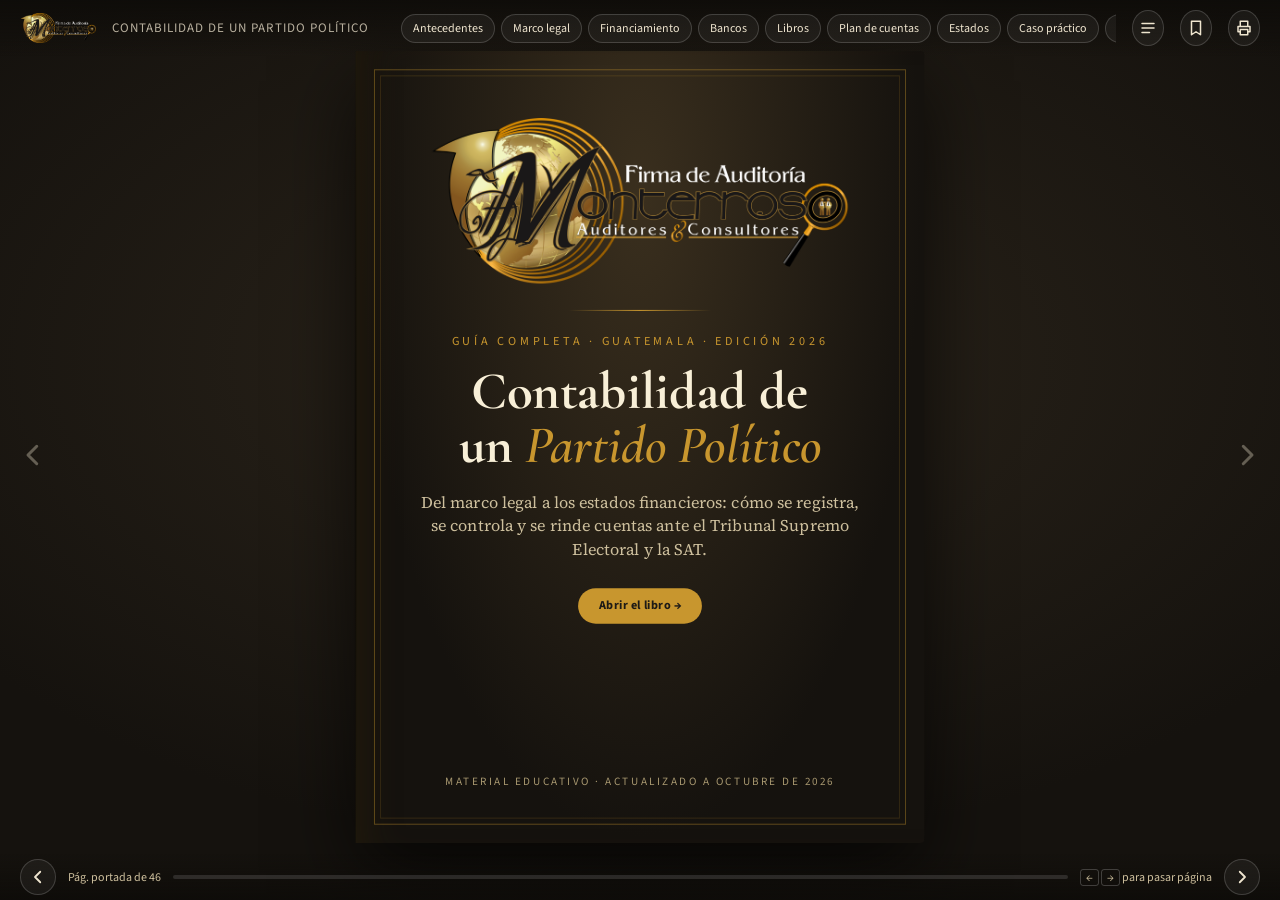
==== contabilidad-partido-politico/index.html @ 1d98baf4 "Agrega libro interactivo: Contabilidad de un Partido Político (Guatemala) Co-Authored-By: Claude Son" ====
<!doctype html>
<html lang="es">
<head>
<meta charset="utf-8">
<meta name="viewport" content="width=device-width, initial-scale=1">
<title>Contabilidad de un Partido Político</title>
<meta name="description" content="Guía interactiva de contabilidad de partidos políticos en Guatemala: marco legal, financiamiento, libros, plan de cuentas, estados financieros, caso práctico y obligaciones ante el TSE y la SAT. Firma de Auditoría Monterroso, Auditores & Consultores.">
<meta name="theme-color" content="#15120e">
<link rel="icon" href="assets/monograma-m.png">
<link rel="preconnect" href="https://fonts.googleapis.com">
<link rel="preconnect" href="https://fonts.gstatic.com" crossorigin>
<link href="https://fonts.googleapis.com/css2?family=Cormorant+Garamond:ital,wght@0,500;0,600;0,700;1,500;1,600&family=Source+Sans+3:wght@400;600;700&family=Source+Serif+4:ital,opsz,wght@0,8..60,400;0,8..60,600;0,8..60,700;1,8..60,400&display=swap" rel="stylesheet">
<link rel="stylesheet" href="styles.css">
</head>
<body>
<header class="topbar">
  <a class="brand" href="#p0" aria-label="Firma de Auditoría Monterroso"><img src="assets/logo-monterroso-blanco.png" alt="Firma de Auditoría Monterroso, Auditores &amp; Consultores"></a>
  <span class="title">Contabilidad de un Partido Político</span>
  <span class="spacer"></span>
  <nav class="chips" id="chips" aria-label="Secciones del libro"></nav>
  <button class="iconbtn" id="toc-btn" type="button" aria-label="Ir al índice" title="Índice"><svg viewBox="0 0 24 24" fill="none" stroke="currentColor" stroke-width="2" stroke-linecap="round"><path d="M4 6h16M4 12h16M4 18h10"/></svg></button>
  <button class="iconbtn" id="bm" type="button" aria-pressed="false" aria-label="Marcar esta página" title="Marcapáginas"><svg viewBox="0 0 24 24" fill="none" stroke="currentColor" stroke-width="2" stroke-linejoin="round"><path d="M6 3h12v18l-6-4-6 4z"/></svg></button>
  <button class="iconbtn" id="print-btn" type="button" aria-label="Imprimir o guardar en PDF" title="Imprimir / PDF"><svg viewBox="0 0 24 24" fill="none" stroke="currentColor" stroke-width="2" stroke-linejoin="round"><path d="M7 9V3h10v6M7 17H4v-7h16v7h-3M7 14h10v7H7z"/></svg></button>
</header>

<main class="stage" id="main">
  <div class="book" id="book" style="visibility:hidden">
    <div class="slot left" id="slotL"></div>
    <div class="slot right" id="slotR"></div>
    <div class="spine"></div>
    <div class="flipper" id="flipper"><div class="face fr"></div><div class="face bk"></div></div>
  </div>
</main>
<button class="edge l" type="button" aria-label="Página anterior"><svg viewBox="0 0 24 24" fill="none" stroke="currentColor" stroke-width="2.4" stroke-linecap="round" stroke-linejoin="round"><path d="M15 5l-7 7 7 7"/></svg></button>
<button class="edge r" type="button" aria-label="Página siguiente"><svg viewBox="0 0 24 24" fill="none" stroke="currentColor" stroke-width="2.4" stroke-linecap="round" stroke-linejoin="round"><path d="M9 5l7 7-7 7"/></svg></button>

<footer class="bottombar">
  <button class="iconbtn" id="prev" type="button" aria-label="Anterior"><svg viewBox="0 0 24 24" fill="none" stroke="currentColor" stroke-width="2.4" stroke-linecap="round" stroke-linejoin="round"><path d="M15 5l-7 7 7 7"/></svg></button>
  <span id="pglabel" aria-live="polite">Portada</span>
  <div class="progress" id="progress" role="presentation"><i></i></div>
  <span class="keys"><kbd>←</kbd> <kbd>→</kbd> para pasar página</span>
  <button class="iconbtn" id="next" type="button" aria-label="Siguiente"><svg viewBox="0 0 24 24" fill="none" stroke="currentColor" stroke-width="2.4" stroke-linecap="round" stroke-linejoin="round"><path d="M9 5l7 7-7 7"/></svg></button>
</footer>

<div id="print-root"></div>

<div id="pages" hidden-pages>
<!-- ===== PORTADA ===== -->
<article class="page cover" id="portada" data-sec="Portada">
  <img class="logo" src="assets/logo-monterroso-blanco.png" alt="Firma de Auditoría Monterroso, Auditores &amp; Consultores">
  <div class="ornament"></div>
  <div class="ct">Guía completa · Guatemala · Edición 2026</div>
  <h1>Contabilidad de un <em>Partido Político</em></h1>
  <p class="sub">Del marco legal a los estados financieros: cómo se registra, se controla y se rinde cuentas ante el Tribunal Supremo Electoral y la SAT.</p>
  <button class="hint" id="cover-open" type="button">Abrir el libro →</button>
  <div class="edition">Material educativo · Actualizado a octubre de 2026</div>
</article>
<!-- 1 -->
<article class="page" id="presentacion" data-sec="Presentación">
  <span class="kicker">Bienvenida</span>
  <h2>Qué encontrará en este libro</h2>
  <p class="lead dropcap">Un partido político en Guatemala es una institución de derecho público, pero maneja dinero público y privado. Por eso su contabilidad no es solo un asunto técnico: es la prueba de que cada quetzal tiene origen conocido, límite respetado y destino justificado.</p>
  <p>Esta guía recorre el tema completo, en orden: la historia de la regulación, las leyes aplicables, cómo se financia un partido, cuánto puede recibir y gastar, qué cuentas bancarias y libros debe llevar, qué plan de cuentas usar y qué estados financieros presentar al TSE. Cierra con un caso práctico completo y con lo que debe hacerse ante la SAT.</p>
  <div class="cols2">
    <div class="card"><h4>Cómo se usa</h4><p>Pase página con las flechas ← →, haciendo clic en los bordes o deslizando el dedo.</p></div>
    <div class="card"><h4>Interactivo</h4><p>Hay calculadoras, partidas desplegables y una lista de cumplimiento que guarda su avance.</p></div>
  </div>
  <div class="note warn"><b>Aviso importante</b>Material educativo, preparado con los textos oficiales vigentes a octubre de 2026. No sustituye asesoría legal ni contable. Las cifras del caso práctico son ficticias. Lo que no pudo confirmarse en texto oficial está marcado <span class="verify">verificar</span>.</div>
  <p class="small">Fuentes principales: Ley Electoral y de Partidos Políticos (LEPP) y sus reglamentos, edición TSE 2026; Instructivo para la Rendición de Cuentas de las Organizaciones Políticas; Ley de Actualización Tributaria; Ley del IVA.</p>
</article>

<!-- 2 -->
<article class="page" id="indice" data-sec="Índice">
  <span class="kicker">Tabla de contenido</span>
  <h2>Índice</h2>
  <ol class="toc">
    <li><a href="#" data-goto="antecedentes"><span><span class="tt">Antecedentes históricos</span><span class="ds">De 1985 a las reformas de 2026</span></span><span class="pg"></span></a></li>
    <li><a href="#" data-goto="piramide"><span><span class="tt">Marco legal y entidad rectora</span><span class="ds">Leyes, reglamentos y la UECFFPP</span></span><span class="pg"></span></a></li>
    <li><a href="#" data-goto="naturaleza"><span><span class="tt">Naturaleza y financiamiento</span><span class="ds">Fuentes, prohibiciones, techos y distribución</span></span><span class="pg"></span></a></li>
    <li><a href="#" data-goto="cuentas-bancarias"><span><span class="tt">Sistema de cuentas bancarias</span><span class="ds">Qué cuentas, para qué y con qué firmas</span></span><span class="pg"></span></a></li>
    <li><a href="#" data-goto="libros-sat"><span><span class="tt">Libros obligatorios</span><span class="ds">Contables y de contribuciones</span></span><span class="pg"></span></a></li>
    <li><a href="#" data-goto="nomenclatura"><span><span class="tt">Plan de cuentas</span><span class="ds">Nomenclatura según el Instructivo del TSE</span></span><span class="pg"></span></a></li>
    <li><a href="#" data-goto="estados"><span><span class="tt">Estados financieros al TSE</span><span class="ds">Contenido, plazos y calendario</span></span><span class="pg"></span></a></li>
    <li><a href="#" data-goto="caso-datos"><span><span class="tt">Caso práctico: Futuro Retalteco</span><span class="ds">Diario, mayor, balance y estados</span></span><span class="pg"></span></a></li>
    <li><a href="#" data-goto="obligaciones"><span><span class="tt">Obligaciones, SAT y cumplimiento</span><span class="ds">Responsables, sanciones, impuestos y lista final</span></span><span class="pg"></span></a></li>
    <li><a href="#" data-goto="glosario"><span><span class="tt">Glosario y fuentes</span><span class="ds">Términos clave y referencias</span></span><span class="pg"></span></a></li>
  </ol>
</article>

<!-- 3 -->
<article class="page" id="antecedentes" data-sec="I · Antecedentes" data-sec-start="Antecedentes">
  <span class="kicker">Sección I · Antecedentes</span>
  <h2>Cómo llegamos hasta aquí (1)</h2>
  <p>La regulación del dinero de los partidos no nació de golpe. Se construyó por capas, casi siempre después de una crisis de confianza.</p>
  <div class="tl">
    <div class="ev key"><div class="yr">1985</div><p><b>Ley Electoral y de Partidos Políticos, Decreto 1-85</b>, de la Asamblea Nacional Constituyente (aprobada el 3 de diciembre). Es la base legal que sigue vigente, con muchas reformas.</p></div>
    <div class="ev"><div class="yr">1987 y 1989</div><p>Reformas (Decretos 74-87 y 10-89) que ajustan los derechos de los partidos políticos en el artículo 20.</p></div>
    <div class="ev key"><div class="yr">2004</div><p><b>Decreto 10-04.</b> Reforma varios artículos de la ley, entre ellos el 21, que trata el control y la fiscalización del financiamiento.</p></div>
    <div class="ev"><div class="yr">2006</div><p><b>Decreto 35-2006.</b> Vuelve a reformar el artículo 21 y otros relacionados con el financiamiento.</p></div>
    <div class="ev"><div class="yr">2015</div><p>La CICIG publica el informe <i>El financiamiento de la política en Guatemala</i>, que documenta riesgos de dinero opaco e ilícito en las campañas.</p></div>
  </div>
</article>

<!-- 4 -->
<article class="page" id="antecedentes2" data-sec="I · Antecedentes">
  <span class="kicker">Sección I · Antecedentes</span>
  <h2>Cómo llegamos hasta aquí (2)</h2>
  <div class="tl">
    <div class="ev key"><div class="yr">2016</div><p><b>Decreto 26-2016</b> (25 de mayo). La reforma más profunda al financiamiento: crea el financiamiento público ordinario (art. 21 Bis), el techo de campaña, el límite del 10 % por aportante, las listas de prohibiciones, los libros de contribuciones y la <b>Unidad Especializada de Control y Fiscalización</b>.</p></div>
    <div class="ev"><div class="yr">2016</div><p>El TSE emite el Acuerdo 306-2016, Reglamento de Control y Fiscalización de las Finanzas. El Instructivo para la Rendición de Cuentas se elabora con base en él.</p></div>
    <div class="ev key"><div class="yr">2023</div><p><b>Acuerdo 602-2022</b> (emitido el 5 de enero de 2023) deroga el 306-2016 y moderniza el reglamento. El Acuerdo 22-2023 lo reforma el mismo día. El módulo INFOCAM del sistema Cuentas Claras se vuelve obligatorio para el informe de campaña.</p></div>
    <div class="ev key"><div class="yr">2026</div><p><b>26 de febrero.</b> El TSE (Octava Magistratura, 2026-2032) aprueba los Acuerdos 58, 59, 60 y 61-2026. El <b>Acuerdo 60-2026</b> reforma el Reglamento de Control y Fiscalización. Después se coordina el intercambio de información con la Contraloría, la SAT y las Superintendencias.</p></div>
    <div class="ev"><div class="yr">2027</div><p>Elecciones generales. Primer ciclo completo con el reglamento reformado en 2026.</p></div>
  </div>
  <div class="note"><b>La lección</b>Cada reforma agregó una pieza: primero el control, luego los límites, después la tecnología. Hoy la contabilidad del partido es el centro de todo el sistema.</div>
</article>

<!-- 5 -->
<article class="page" id="piramide" data-sec="II · Marco legal" data-sec-start="Marco legal">
  <span class="kicker">Sección II · Marco legal</span>
  <h2>Las normas, de mayor a menor</h2>
  <p>Cuando dos normas parecen chocar, manda la de mayor jerarquía. Así se ordenan las que rigen la contabilidad de un partido:</p>
  <div class="pyr">
    <div class="lv" style="width:46%;background:#e9d08a"><b>Constitución Política</b>Libertad de organización política</div>
    <div class="lv" style="width:62%;background:#efdca3"><b>LEPP, Decreto 1-85</b>arts. 18, 19 Bis, 21 a 21 Quinquies, 22, 88</div>
    <div class="lv" style="width:78%;background:#f3e6bd"><b>Decreto 26-2016</b>La reforma que creó el sistema de financiamiento</div>
    <div class="lv" style="width:92%;background:#f6edd0"><b>Reglamento de Control y Fiscalización</b>Acuerdo 602-2022, reformado por 22-2023 y 60-2026</div>
    <div class="lv" style="width:100%;background:#faf4e2;border:1px solid var(--rule)"><b>Instructivo de Rendición de Cuentas · formatos GR-PRI, INF-FINPU, INFOCAM</b>Nomenclatura, estados y plazos operativos</div>
  </div>
  <div class="note"><b>Y siempre, en paralelo</b>Las leyes fiscales (Código de Comercio, Ley de Actualización Tributaria, Ley del IVA). El Reglamento lo dice expresamente: cumplirlo no releva al partido de sus obligaciones tributarias (art. 29).</div>
  <p class="small">Contabilidad base: Normas Internacionales de Contabilidad y de Información Financiera adoptadas en Guatemala, según el Instructivo.</p>
</article>

<!-- 6 -->
<article class="page" id="normas-tabla" data-sec="II · Marco legal">
  <span class="kicker">Sección II · Marco legal</span>
  <h2>Qué regula cada norma</h2>
  <table class="t">
    <thead><tr><th>Norma</th><th>Qué aporta a la contabilidad</th></tr></thead>
    <tbody>
      <tr><td><b>LEPP</b> art. 21</td><td>El TSE controla y fiscaliza fondos públicos y privados. Cuenta bancaria separada por origen. Acceso permanente del TSE a los libros.</td></tr>
      <tr><td><b>LEPP</b> art. 21 Bis</td><td>Financiamiento público: US$2 por voto. Distribución 30 / 20 / 50.</td></tr>
      <tr><td><b>LEPP</b> art. 21 Ter</td><td>Prohibiciones, recibos SAT, libros de contribuciones, techo de campaña, límite del 10 %, sanciones.</td></tr>
      <tr><td><b>LEPP</b> art. 21 Quáter y Quinquies</td><td>Definiciones (financista, unidad de vinculación) y publicidad 30 días antes de la elección.</td></tr>
      <tr><td><b>LEPP</b> art. 88</td><td>Sanciones: de amonestación a cancelación del partido.</td></tr>
      <tr><td><b>Reglamento</b> Ac. 602-2022</td><td>Contador, informes, cuentas bancarias, recibos, declaración jurada, comprobación de egresos.</td></tr>
      <tr><td><b>Ac. 60-2026</b></td><td>Reforma a los arts. 11, 13, 15, 16, 18, 19 y 20 del Reglamento.</td></tr>
      <tr><td><b>Instructivo</b></td><td>Estados financieros, nomenclatura contable, formatos e informes.</td></tr>
    </tbody>
  </table>
  <div class="note warn"><b>Una corrección que conviene hacer</b>El Acuerdo 306-2016 <b>ya no está vigente</b>: el artículo 33 del Acuerdo 602-2022 lo derogó. El reglamento aplicable hoy es el 602-2022 con sus reformas. El Instructivo publicado todavía cita el 306-2016; úselo para formatos y nomenclatura, pero aplique los artículos y plazos del reglamento vigente.</div>
  <p class="small">En el reglamento vigente, la conservación de registros contables es de cinco años (art. 11); el Instructivo, redactado antes, menciona quince.</p>
</article>

<!-- 7 -->
<article class="page" id="uecffpp" data-sec="II · Marco legal">
  <span class="kicker">Sección II · Entidad rectora</span>
  <h2>La Unidad Especializada de Control y Fiscalización</h2>
  <p>La <b>UECFFPP</b> es la dependencia del TSE responsable de controlar y fiscalizar las finanzas de las organizaciones políticas. La ley transitoria del Decreto 26-2016 (art. 66) ordenó crearla en un plazo de seis meses.</p>
  <h3>Qué puede hacer <span class="law">Reglamento art. 2</span></h3>
  <ul>
    <li>Fiscalizar en cualquier momento los recursos públicos y privados.</li>
    <li>Practicar auditorías ordinarias y extraordinarias.</li>
    <li>Revisar sedes departamentales y municipales.</li>
    <li>Pedir información a los financistas que figuren en los registros.</li>
  </ul>
  <p class="small">Puede requerir información, bajo reserva de confidencialidad, a la Contraloría General de Cuentas, la SAT y las Superintendencias de Bancos y de Telecomunicaciones (LEPP art. 21).</p>
  <h3>Cómo se desarrolla una fiscalización</h3>
  <div class="flow">
    <div class="st"><b>1</b>Informe preliminar</div>
    <div class="st"><b>2</b>20 días para aclarar (+10)</div>
    <div class="st"><b>3</b>Informe final al Pleno</div>
    <div class="st"><b>4</b>Audiencia de 15 días</div>
    <div class="st"><b>5</b>Resolución</div>
  </div>
  <div class="note"><b>Lo que debe saber el contador</b>Antes de recibir una sanción hay oportunidad de aclarar y de defenderse. Pero los plazos corren: guardar respaldos ordenados es la mejor defensa.</div>
  <p class="small">Plazos según Reglamento arts. 15 y 16. Las sanciones se gradúan por proporcionalidad y razonabilidad.</p>
</article>

<!-- 8 -->
<article class="page" id="naturaleza" data-sec="III · Financiamiento" data-sec-start="Financiamiento">
  <span class="kicker">Sección III · Naturaleza y financiamiento</span>
  <h2>Naturaleza jurídica del partido</h2>
  <p class="lead">Los partidos políticos son <b>instituciones de derecho público, con personalidad jurídica y duración indefinida</b>, y configuran el carácter democrático del régimen político <span class="law">LEPP art. 18</span>.</p>
  <h3>Cuatro tipos de organización política <span class="law">LEPP art. 16</span></h3>
  <div class="cols2">
    <div class="card"><h4>Partidos políticos</h4><p>Permanentes. Reciben financiamiento público si cumplen el requisito de votos o diputaciones.</p></div>
    <div class="card"><h4>Comités para constituir un partido</h4><p>Informe semestral de ingresos y egresos (INF-COMITÉ).</p></div>
    <div class="card"><h4>Comités cívicos electorales</h4><p>Temporales. Solo financiamiento privado. Informe mensual (INF-COMIT).</p></div>
    <div class="card"><h4>Asociaciones con fines políticos</h4><p>Formación política. No postulan candidatos. Informe semestral.</p></div>
  </div>
  <h3>Qué implica para la contabilidad</h3>
  <ul>
    <li>Su patrimonio se registra <b>íntegramente</b> en la contabilidad: sin títulos al portador ni cuentas anónimas <span class="law">art. 21 Ter d</span>.</li>
    <li>Sus registros contables son <b>públicos</b> <span class="law">art. 21 Ter c</span>.</li>
    <li>Sus dirigentes responden personalmente por el manejo de los fondos <span class="law">art. 19 Bis</span>.</li>
  </ul>
</article>

<!-- 9 -->
<article class="page" id="mapa-fuentes" data-sec="III · Financiamiento">
  <span class="kicker">Sección III · Fuentes de financiamiento</span>
  <h2>Mapa de las fuentes</h2>
  <p>Todo ingreso de un partido cae en una de tres categorías. Saber en cuál está decide cómo se registra, dónde se deposita y cuánto se admite.</p>
  <div class="cols2" style="grid-template-columns:1fr">
    <div class="card dark"><h4>Públicas · el Estado</h4><p>Aporte de US$2 por voto legalmente emitido, a partidos con al menos 5 % de votos válidos o una diputación. Se destina por mandato legal (30 / 20 / 50).</p></div>
    <div class="card"><h4>Privadas · personas, afiliados y actividades</h4><p>Cuotas de afiliados, aportes de simpatizantes, autofinanciamiento, productos financieros y aportes en especie. Con recibo SAT, sin anonimato y con límite del 10 % del techo de campaña por aportante.</p></div>
    <div class="card red"><h4>Prohibidas · nunca se aceptan</h4><p>Estados y personas extranjeras; condenados por delitos contra la administración pública o lavado; personas con extinción de dominio; fundaciones apolíticas; aportes anónimos.</p></div>
  </div>
  <div class="note"><b>Regla de oro</b>Cada ingreso se identifica: quién, cuánto, cuándo, en qué forma y de dónde viene. Si no consta en los libros del financista seis meses antes, no se considera procedente <span class="law">art. 21 Ter b</span>.</div>
</article>
<!-- 10 -->
<article class="page" id="fin-publico" data-sec="III · Financiamiento">
  <span class="kicker">Financiamiento público</span>
  <h2>El aporte del Estado</h2>
  <p class="lead">El Estado contribuye con el equivalente en quetzales de <b>US$2.00 por voto legalmente emitido</b> a favor del partido <span class="law">art. 21 Bis</span>.</p>
  <h3>Quién tiene derecho</h3>
  <ul>
    <li>Partidos con al menos el <b>5 %</b> de los votos válidos en elecciones generales.</li>
    <li>También los que obtengan <b>al menos una diputación</b> al Congreso, aunque no lleguen al 5 %.</li>
  </ul>
  <p class="small">El cálculo toma la mayor cantidad de votos válidos recibidos: la de presidente y vicepresidente o la del Listado Nacional.</p>
  <h3>Cómo se paga</h3>
  <table class="t">
    <tbody>
      <tr><td>Período</td><td>El período presidencial correspondiente</td></tr>
      <tr><td>Cuotas</td><td>Cuatro cuotas anuales e iguales</td></tr>
      <tr><td>Cuándo</td><td>En julio de cada año</td></tr>
      <tr><td>Año electoral</td><td>Si el partido destina la cuota a campaña, se entrega en <b>enero</b></td></tr>
      <tr><td>Requisito previo</td><td>Certificación del acta del CEN que acredite cómo se distribuyó</td></tr>
      <tr><td>Coalición</td><td>Se reparte según el convenio de coalición</td></tr>
    </tbody>
  </table>
  <div class="note"><b>Ejemplo rápido</b>150,000 votos × US$2 = US$300,000 en cuatro años. Cada año: US$75,000. A Q7.62 por dólar (supuesto): Q571,500 anuales. La calculadora de la página 15 lo hace por usted.</div>
</article>

<!-- 11 -->
<article class="page" id="fin-privado" data-sec="III · Financiamiento">
  <span class="kicker">Financiamiento privado</span>
  <h2>Tipos de aporte y qué significa cada uno</h2>
  <table class="t">
    <tbody>
      <tr><td><b>Aportes de afiliados</b></td><td>Cuotas ordinarias o extraordinarias, en dinero o en especie.</td></tr>
      <tr><td><b>Aportes de simpatizantes</b></td><td>De personas no afiliadas, a título propio.</td></tr>
      <tr><td><b>Autofinanciamiento</b></td><td>Cenas, conferencias, espectáculos, sorteos, juegos y otros eventos de recaudación. Debe existir antes un egreso con recursos propios o un aporte en especie.</td></tr>
      <tr><td><b>Productos financieros</b></td><td>Intereses de inversiones hechas con financiamiento privado.</td></tr>
      <tr><td><b>Aporte en dinero</b></td><td>Se canaliza por la organización y se deposita en la cuenta correspondiente.</td></tr>
      <tr><td><b>Aporte en especie</b></td><td>Bien o servicio sin transferencia de dinero. Se acepta por recibo y se <b>justiprecia</b> a valor de mercado.</td></tr>
    </tbody>
  </table>
  <h3>Formas del aporte en especie</h3>
  <div class="cols2">
    <div class="card"><h4>Donación</h4><p>La persona transfiere gratuitamente bienes o derechos.</p></div>
    <div class="card"><h4>Cesión de derechos</h4><p>Se cede la titularidad jurídica de una cosa.</p></div>
  </div>
  <div class="card" style="margin-top:8px"><h4>Comodato o préstamo</h4><p>Uso temporal de un bien, con derecho del dueño a pedirlo de vuelta. Se registra como ingreso y gasto por el valor de alquiler de mercado.</p></div>
  <p class="small" style="margin-top:8px">Los préstamos bancarios o de terceros no son ingreso: son <b>pasivo</b> (Instructivo TSE). Si un acreedor perdona la deuda, se trata como donación y cuenta para el techo.</p>
</article>

<!-- 12 -->
<article class="page" id="prohibidas" data-sec="III · Financiamiento">
  <span class="kicker">Financiamiento prohibido</span>
  <h2>Lo que un partido nunca debe recibir</h2>
  <p>El artículo 21 Ter, literal a, prohíbe recibir contribuciones <b>de cualquier índole</b> provenientes de:</p>
  <ol>
    <li><b>Estados y personas individuales o jurídicas extranjeras.</b> Cierra la puerta a injerencia de otros países.</li>
    <li><b>Condenados por delitos contra la administración pública, lavado de dinero u otros activos</b> y delitos relacionados. Frena la corrupción y el lavado.</li>
    <li><b>Personas con procesos de extinción de dominio</b>, o vinculadas a ellas.</li>
    <li><b>Fundaciones o asociaciones civiles apolíticas y no partidarias.</b> Excepción: aportes de entidades académicas o fundaciones para formación, reportados al TSE dentro de 30 días.</li>
  </ol>
  <h3>Otras prohibiciones</h3>
  <table class="t">
    <tbody>
      <tr><td>Aportes anónimos</td><td>Terminantemente prohibidos <span class="law">Reglamento art. 23</span></td></tr>
      <tr><td>Estado y municipalidades</td><td>Ningún aporte fuera de lo que la ley establece <span class="law">art. 21</span></td></tr>
      <tr><td>Donar al candidato</td><td>Todo se canaliza por la organización política</td></tr>
      <tr><td>Propaganda de una empresa</td><td>Puede costar la cancelación de su personalidad jurídica <span class="law">art. 21 Ter i</span></td></tr>
      <tr><td>Más del 10 %</td><td>Ningún aportante o unidad de vinculación sobre el límite</td></tr>
    </tbody>
  </table>
  <div class="note warn"><b>Consecuencia</b>Quien aporta contraviniendo la ley también queda sujeto al Código Penal <span class="law">art. 88</span>. El contador debe consultar el listado de exclusión de financistas antes de aceptar aportes grandes <span class="law">Reglamento art. 10</span>.</div>
</article>

<!-- 13 -->
<article class="page" id="techo" data-sec="III · Financiamiento">
  <span class="kicker">Techos y límites · 1</span>
  <h2>Techo de gastos de campaña</h2>
  <p>Cada organización política puede gastar en campaña, como máximo, el equivalente en quetzales a <b>US$0.50 por ciudadano empadronado</b> al 31 de diciembre del año anterior a las elecciones <span class="law">art. 21 Ter e</span>. En coalición, el límite total no puede superar el monto individual. El TSE puede fijarlo más bajo.</p>
  <div class="calc" data-calc="techo">
    <div class="ct">Calculadora del techo</div>
    <div class="row2">
      <div><label for="te">Ciudadanos empadronados</label><input id="te" class="in-elec" type="number" value="10200000" min="0"></div>
      <div><label for="tt">Quetzales por dólar</label><input id="tt" class="in-tc" type="number" step="0.01" value="7.62" min="0"></div>
    </div>
    <div class="out">
      <div class="lbl">Techo de campaña por organización</div>
      <div class="big o-q">—</div>
      <div class="ln"><span>En dólares</span><span class="o-usd"></span></div>
      <div class="ln"><span>Por ciudadano empadronado</span><span class="o-pc"></span></div>
      <div class="ln"><span>Máximo por aportante (10 %)</span><span class="o-10"></span></div>
    </div>
    <label for="tm">Comité cívico: empadronados del municipio (US$0.10 por ciudadano)</label>
    <input id="tm" class="in-mun" type="number" value="25000" min="0">
    <div class="out" style="margin-top:6px"><div class="ln"><span>Límite del comité cívico</span><span class="o-com"></span></div></div>
  </div>
  <p class="small">Los datos son supuestos. El TSE publica el padrón y fija el techo oficial. La prensa estimó unos Q38.9 millones para 2027 (Q34.9 millones en 2023).</p>
  <p class="small">Lo que cuenta como gasto: propaganda, impresos, encuestas, alquileres temporales, viajes y caravanas, y también los aportes en especie justipreciados <span class="law">Reglamento art. 3 i</span>.</p>
</article>

<!-- 14 -->
<article class="page" id="limite-aportante" data-sec="III · Financiamiento">
  <span class="kicker">Techos y límites · 2</span>
  <h2>Límite por aportante y umbrales</h2>
  <p>Las personas relacionadas o vinculadas, o una sola <b>unidad de vinculación</b>, no pueden aportar en conjunto más del <b>10 %</b> del techo de campaña <span class="law">art. 21 Ter g</span>. Se suman los aportes de empresas del mismo grupo o familia de control.</p>
  <div class="calc" data-calc="aportante">
    <div class="ct">¿Puedo aceptar este aporte?</div>
    <div class="row2">
      <div><label for="at">Techo de campaña (Q)</label><input id="at" class="in-techo" type="number" value="38862000"></div>
      <div><label for="aa">Aporte de esta persona (Q)</label><input id="aa" class="in-aporte" type="number" value="400000"></div>
    </div>
    <label for="av">Aportes de personas vinculadas a ella (Q)</label>
    <input id="av" class="in-vinc" type="number" value="3600000">
    <div class="out">
      <div class="ln"><span>Límite del 10 %</span><span class="o-lim"></span></div>
      <div class="ln"><span>Total de la unidad de vinculación</span><span class="o-tot"></span></div>
      <div class="ln"><span>Uso del límite</span><span class="o-pct"></span></div>
      <div class="o-flags"></div>
    </div>
    <div class="verdict"></div>
  </div>
  <table class="t">
    <thead><tr><th>Umbral</th><th>Qué activa</th></tr></thead>
    <tbody>
      <tr><td>≥ Q30,000 por período fiscal</td><td>El financista debe habilitar sus libros de contribuciones <span class="law">Reglamento art. 20</span></td></tr>
      <tr><td>&gt; Q50,000</td><td>Declaración jurada en acta notarial y pago por banco <span class="law">art. 22</span></td></tr>
      <tr><td>10 % del techo</td><td>Tope por unidad de vinculación <span class="law">art. 21</span></td></tr>
    </tbody>
  </table>
  <p class="small">Los aportes múltiples de una misma persona en el período se consideran una sola transacción.</p>
</article>

<!-- 15 -->
<article class="page" id="distribucion" data-sec="III · Financiamiento">
  <span class="kicker">Distribución obligatoria</span>
  <h2>Cómo debe repartirse el aporte público</h2>
  <div class="calc" data-calc="publico">
    <div class="ct">Calculadora del financiamiento público</div>
    <div class="row2">
      <div><label for="pv">Votos válidos del partido (el mayor)</label><input id="pv" class="in-votos" type="number" value="150000"></div>
      <div><label for="pt">Total de votos válidos</label><input id="pt" class="in-valid" type="number" value="5000000"></div>
    </div>
    <div class="row2">
      <div><label for="pd">Diputaciones obtenidas</label><input id="pd" class="in-dip" type="number" value="1"></div>
      <div><label for="pc">Quetzales por dólar</label><input id="pc" class="in-tc" type="number" step="0.01" value="7.62"></div>
    </div>
    <label class="small" style="display:flex;gap:6px;align-items:center;margin-top:6px"><input class="in-electoral" type="checkbox"> Año electoral: destinar toda la cuota a campaña</label>
    <div class="verdict o-derecho"></div>
    <div class="out">
      <div class="ln"><span>Total en el período (4 años)</span><span class="o-usd4"></span></div>
      <div class="ln"><span>Cuota anual en dólares</span><span class="o-usd1"></span></div>
      <div class="lbl" style="margin-top:4px">Cuota anual en quetzales</div>
      <div class="big o-q1">—</div>
      <div class="o-dist"></div>
    </div>
    <div class="bar"><span style="flex:30;background:#e9d08a">30 %</span><span style="flex:20;background:#b9cde0">20 %</span><span style="flex:50;background:#c9dcb5">50 %</span></div>
  </div>
  <p class="small"><b>30 %</b> formación y capacitación de afiliados · <b>20 %</b> actividades nacionales y sede nacional · <b>50 %</b> funcionamiento en departamentos y municipios, un tercio a los departamentales y dos tercios a los municipales, según el número de empadronados de cada circunscripción <span class="law">art. 21 Bis</span>.</p>
  <div class="note"><b>Cuidado con el Instructivo</b>Un cuadro del Instructivo ilustra la distribución con las etiquetas de 20 y 30 % intercambiadas. Aplique el orden que fija la ley: 30 % formación, 20 % sede nacional.</div>
</article>

<!-- 16 -->
<article class="page" id="ejemplo-formal" data-sec="III · Financiamiento">
  <span class="kicker">Ejemplo formal estructurado</span>
  <h2>Un caso completo de financiamiento</h2>
  <p><b>Futuro Retalteco</b> (partido ficticio) obtuvo 150,000 votos y una diputación en 2023. Veamos qué le toca y qué puede aceptar en 2027. Cifras ilustrativas.</p>
  <table class="t">
    <thead><tr><th>Paso</th><th>Cálculo</th><th class="r">Resultado</th></tr></thead>
    <tbody>
      <tr><td>1. Derecho</td><td>Una diputación (excepción al 5 %)</td><td class="r">Sí</td></tr>
      <tr><td>2. Total del período</td><td>150,000 × US$2</td><td class="r">US$300,000</td></tr>
      <tr><td>3. Cuota anual</td><td>US$300,000 ÷ 4</td><td class="r">US$75,000</td></tr>
      <tr><td>4. En quetzales</td><td>US$75,000 × 7.62</td><td class="r">Q571,500</td></tr>
      <tr><td>5. Formación 30 %</td><td>Q571,500 × 0.30</td><td class="r">Q171,450</td></tr>
      <tr><td>6. Sede nacional 20 %</td><td>Q571,500 × 0.20</td><td class="r">Q114,300</td></tr>
      <tr><td>7. Departamentos y municipios 50 %</td><td>Q571,500 × 0.50</td><td class="r">Q285,750</td></tr>
      <tr><td>&nbsp;&nbsp;↳ Departamentos 1/3</td><td>Q285,750 ÷ 3</td><td class="r">Q95,250</td></tr>
      <tr><td>&nbsp;&nbsp;↳ Municipios 2/3</td><td>Q285,750 × 2 ÷ 3</td><td class="r">Q190,500</td></tr>
    </tbody>
  </table>
  <h3>Y el techo de 2027</h3>
  <table class="t">
    <tbody>
      <tr><td>Techo (10.2 millones × US$0.50 × 7.62)</td><td class="r">Q38,862,000</td></tr>
      <tr><td>Máximo por aportante o unidad (10 %)</td><td class="r">Q3,886,200</td></tr>
      <tr><td>Si la cuota 2027 se usa toda en campaña</td><td class="r">Q571,500 cuentan contra el techo</td></tr>
    </tbody>
  </table>
</article>
<!-- 17 -->
<article class="page" id="cuentas-bancarias" data-sec="IV · Cuentas bancarias" data-sec-start="Bancos">
  <span class="kicker">Sección IV · Sistema bancario</span>
  <h2>Cuentas bancarias: obligatorias y separadas</h2>
  <p>Todo el dinero pasa por el sistema bancario. La ley exige contabilizar el ingreso centralizado en cuentas <b>separadas por origen</b> <span class="law">art. 21 a</span>.</p>
  <div class="banks">
    <div class="bank pub"><b>Cuenta de financiamiento público</b>Mínimo una a nivel nacional. Recibe la cuota del Estado.</div>
    <div class="bank pri"><b>Cuenta de financiamiento privado</b>Una a nivel nacional. Cuotas, donaciones y autofinanciamiento.</div>
    <div class="bank cam"><b>Cuenta de campaña electoral</b>Se abre en el último cuatrimestre del año previo y debe estar activa al iniciar el año electoral.</div>
    <div class="bank loc"><b>Cuentas departamentales y municipales</b>Una por organización partidaria vigente, a nombre de su secretario.</div>
  </div>
  <h3>Reglas comunes <span class="law">Reglamento arts. 18 y 19</span></h3>
  <ul>
    <li>A nombre del partido, en cualquier banco del sistema, con <b>firmas mancomunadas</b>.</li>
    <li>Aviso escrito a la Unidad Especializada dentro de <b>5 días hábiles</b> de cada apertura.</li>
    <li>La cuenta de campaña se cancela dentro de <b>3 meses</b> de concluido el proceso. Con obligaciones pendientes puede mantenerse hasta 6 meses.</li>
    <li>En año electoral, la cuota pública destinada a campaña se maneja en la cuenta de campaña.</li>
    <li>Cada secretario liquida los fondos <b>trimestralmente</b>, bajo juramento y con facturas.</li>
  </ul>
  <div class="note"><b>Para qué sirve</b>Un depósito bancario deja huella: fecha, monto y origen. Es la forma más simple de demostrar que el dinero existió y de dónde vino.</div>
</article>

<!-- 18 -->
<article class="page" id="recibos" data-sec="IV · Cuentas bancarias">
  <span class="kicker">Sección IV · Comprobantes</span>
  <h2>Recibos de ingreso y respaldo de gastos</h2>
  <p>Todo ingreso, en dinero o en especie, se acredita con <b>recibo autorizado por la SAT</b>, impreso por el partido <span class="law">art. 21 Ter b · Reglamento art. 19</span>. Debe incluir como mínimo:</p>
  <div class="cols2">
    <ul class="small" style="margin:0">
      <li>Nombre o razón social</li>
      <li>Afiliado o simpatizante</li>
      <li>NIT y CUI (DPI)</li>
      <li>Dirección</li>
      <li>Descripción y monto</li>
      <li>Declaración de procedencia lícita</li>
    </ul>
    <ul class="small" style="margin:0">
      <li>Valor estimado (justiprecio)</li>
      <li>Fecha del aporte</li>
      <li>Firma y sello del receptor</li>
      <li>Firma del secretario que acepta</li>
    </ul>
  </div>
  <div class="note ok"><b>Justiprecio</b>Si el aporte es en especie y no se justiprecia, la Unidad Especializada pide hacerlo en 5 días; si no es razonable, lo estima con el IPC del INE o precios de mercado.</div>
  <h3>Qué respalda un gasto <span class="law">Reglamento art. 24</span></h3>
  <table class="t">
    <tbody>
      <tr><td>Factura autorizada por la SAT</td><td>Compras y servicios</td></tr>
      <tr><td>Recibos de caja o notas de débito</td><td>De entidades vigiladas por la Superintendencia de Bancos</td></tr>
      <tr><td>Planillas IGSS, libros de salarios</td><td>Sueldos y prestaciones</td></tr>
      <tr><td>Otros que autorice la SAT</td><td></td></tr>
    </tbody>
  </table>
  <p class="small">Todo emitido <b>a nombre de la organización política</b>. Un gasto sin documento legal es un hallazgo seguro.</p>
</article>

<!-- 19 -->
<article class="page" id="libros-sat" data-sec="V · Libros" data-sec-start="Libros">
  <span class="kicker">Sección V · Libros obligatorios (1)</span>
  <h2>Libros contables, habilitados por la SAT</h2>
  <p>Los partidos llevan <b>contabilidad centralizada, por partida doble</b>, con registros físicos y electrónicos, respaldados con documentos de soporte. Los libros se habilitan ante la SAT <span class="law">Reglamento art. 11</span>.</p>
  <table class="t">
    <thead><tr><th>Libro</th><th>Qué registra</th><th>Para qué sirve</th></tr></thead>
    <tbody>
      <tr><td><b>Diario</b></td><td>Cada operación, en orden de fecha, con su partida (debe y haber).</td><td>Deja la historia completa y cronológica.</td></tr>
      <tr><td><b>Mayor</b></td><td>Los movimientos agrupados por cuenta.</td><td>Muestra el saldo de cada cuenta.</td></tr>
      <tr><td><b>Inventarios</b></td><td>Bienes y derechos del partido.</td><td>Respalda el patrimonio y el activo fijo.</td></tr>
      <tr><td><b>Estados financieros</b></td><td>Balance, estado de ingresos y egresos, notas.</td><td>Informa la situación a una fecha y el resultado del año.</td></tr>
    </tbody>
  </table>
  <div class="cols2">
    <div class="card"><h4>Libros al día</h4><p>Todas las operaciones asentadas dentro de los dos meses calendario siguientes (Instructivo).</p></div>
    <div class="card"><h4>Conservación</h4><p>Cinco años, ordenados, para la fiscalización (Reglamento art. 11).</p></div>
  </div>
  <div class="note"><b>Contador externo</b>Si el partido contrata contabilidad externa, debe informarlo a la Unidad Especializada en 10 días hábiles. Eso no lo exime de tener toda la documentación disponible.</div>
  <p class="small">Los libros permanecen en la sede central y el TSE tiene acceso permanente a ellos <span class="law">LEPP art. 21 c</span>. La documentación del interior del país debe llegar a la sede central para registrarla centralizada.</p>
</article>

<!-- 20 -->
<article class="page" id="libros-tse" data-sec="V · Libros">
  <span class="kicker">Sección V · Libros obligatorios (2)</span>
  <h2>Libros de contribuciones, habilitados por el TSE</h2>
  <p>Además de la contabilidad, la ley exige libros especiales para vigilar <b>quién aporta</b> <span class="law">art. 21 Ter c</span>. Los habilita la Unidad Especializada y se guardan en la sede central.</p>
  <table class="t">
    <thead><tr><th>Libro</th><th>Finalidad</th></tr></thead>
    <tbody>
      <tr><td><b>Contribuciones en efectivo</b></td><td>Anota todo aporte en dinero al partido y lo que un financista da en beneficio de un candidato o aspirante.</td></tr>
      <tr><td><b>Contribuciones en especie</b></td><td>Registra a valor de mercado cada aporte no dinerario, con el criterio de un tercero independiente.</td></tr>
      <tr><td><b>Formación política por entidades extranjeras</b></td><td>Detalla ingresos y gastos de formación financiados desde el exterior.</td></tr>
      <tr><td><b>Formación política por entidades nacionales</b></td><td>Mismo detalle para entidades del país (según el Instructivo).</td></tr>
    </tbody>
  </table>
  <div class="note"><b>Los financistas también llevan libros</b>El aportante que dé Q30,000 o más en un período fiscal debe habilitar los suyos. Con ellos el TSE verifica que el dinero existía seis meses antes.</div>
  <h3>Cómo se complementan</h3>
  <div class="flow">
    <div class="st"><b>Recibo</b>Prueba del aporte</div>
    <div class="st"><b>Libro de contribuciones</b>Quién y cuánto</div>
    <div class="st"><b>Diario y Mayor</b>Registro contable</div>
    <div class="st"><b>Informes</b>Rendición al TSE</div>
  </div>
  <p class="small">Los registros contables de los partidos son públicos. Los informes de financiamiento se publican en el portal del TSE.</p>
</article>

<!-- 21 -->
<article class="page" id="nomenclatura" data-sec="VI · Plan de cuentas" data-sec-start="Plan de cuentas">
  <span class="kicker">Sección VI · Plan de cuentas (1)</span>
  <h2>Nomenclatura contable: cómo se codifica</h2>
  <p>El Instructivo del TSE ordena las cuentas en <b>cinco niveles</b>. El primer dígito es el grupo; cada dígito adicional afina el detalle.</p>
  <table class="t">
    <thead><tr><th>Dígitos</th><th>Nivel</th><th>Ejemplo</th></tr></thead>
    <tbody>
      <tr><td class="num">1</td><td>Grupo</td><td>1 · Activo</td></tr>
      <tr><td class="num">2</td><td>Subgrupo</td><td>1-1 · Activo corriente</td></tr>
      <tr><td class="num">3</td><td>Cuenta</td><td>1-1-2 · Bancos</td></tr>
      <tr><td class="num">4</td><td>Cuenta principal</td><td>1-1-2-202 · Banco financiamiento privado</td></tr>
      <tr><td class="num">5</td><td>Cuenta auxiliar</td><td>4-2-1-102-01 · Cuotas ordinarias de afiliados</td></tr>
    </tbody>
  </table>
  <h3>Grupo 1 · Activo</h3>
  <table class="t" style="font-size:11.8px">
    <tbody>
      <tr><td class="num">1-1-1</td><td>Efectivo: 101 Caja, 102 Caja chica</td></tr>
      <tr><td class="num">1-1-2</td><td>Bancos: 201 financiamiento público · 202 privado · 203 departamentos · 204 municipios · 205 campaña electoral</td></tr>
      <tr><td class="num">1-1-3</td><td>Cuentas por cobrar: 301 financiamiento público · 302 afiliados · 303 otras</td></tr>
      <tr><td class="num">1-1-4</td><td>Inventarios: materiales electorales, artículos promocionales</td></tr>
      <tr><td class="num">1-1-5</td><td>Gastos pagados por anticipado: seguros, alquileres, proveedores</td></tr>
      <tr><td class="num">1-2-1</td><td>Propiedad, planta y equipo: terrenos, edificios, maquinaria, mobiliario (104), cómputo (105), vehículos (106), herramientas y depreciaciones acumuladas (108 a 113)</td></tr>
      <tr><td class="num">1-2-2</td><td>Intangibles: gastos de organización y su amortización</td></tr>
    </tbody>
  </table>
</article>

<!-- 22 -->
<article class="page" id="nom-pasivo" data-sec="VI · Plan de cuentas">
  <span class="kicker">Sección VI · Plan de cuentas (2)</span>
  <h2>Grupos 2 y 3: Pasivo y Patrimonio</h2>
  <h3>Grupo 2 · Pasivo</h3>
  <table class="t" style="font-size:11.8px">
    <tbody>
      <tr><td class="num">2-1 · corriente</td><td>2-1-1 Documentos por pagar · 2-1-2 Cuentas por pagar (proveedores locales 201, del exterior 202) · 2-1-3 Pasivo laboral acumulado (prestaciones 301)</td></tr>
      <tr><td class="num">2-2 · no corriente</td><td>2-2-1 Documentos por pagar a largo plazo · 2-2-2 Cuentas por pagar a largo plazo (201), préstamos bancarios (202) y de terceros (203)</td></tr>
    </tbody>
  </table>
  <p class="small">Un pasivo debe poder exigirse por contrato, letra, pagaré, factura cambiaria u otro documento legal. Se cancela por el sistema bancario, a nombre del proveedor.</p>
  <h3>Grupo 3 · Patrimonio</h3>
  <table class="t" style="font-size:11.8px">
    <tbody>
      <tr><td class="num">3-1-1</td><td>Patrimonio partidario: el activo neto de la organización</td></tr>
      <tr><td class="num">3-2-1</td><td>Resultados acumulados: 101 de ejercicios anteriores · 102 del presente ejercicio</td></tr>
    </tbody>
  </table>
  <div class="note"><b>La ecuación que debe cuadrar siempre</b><span class="num" style="font-size:15px">Activo = Pasivo + Patrimonio</span>. En el Balance de Situación General, el resultado del ejercicio se suma al patrimonio.</div>
  <div class="note ok"><b>Si necesita otra cuenta</b>El Instructivo permite agregarla en el rubro que corresponda, de forma correlativa. No se cambia la codificación de las ya existentes.</div>
</article>

<!-- 23 -->
<article class="page" id="nom-ingresos" data-sec="VI · Plan de cuentas">
  <span class="kicker">Sección VI · Plan de cuentas (3)</span>
  <h2>Grupo 4 · Ingresos</h2>
  <table class="t" style="font-size:11.8px">
    <tbody>
      <tr><td class="num">4-1</td><td><b>Financiamiento público</b>: 4-1-1-101 Cuota política del año</td></tr>
      <tr><td class="num">4-2</td><td><b>Financiamiento privado</b>: 101 Simpatizantes · 102 Afiliados (01 cuotas ordinarias, 02 extraordinarias) · 103 y 104 Formación nacional y extranjera · 105 Aportes de candidatos</td></tr>
      <tr><td class="num">4-3</td><td><b>Autofinanciamiento</b>: conferencias, espectáculos, sorteos, eventos culturales, desayunos/almuerzos/cenas (105), juegos, otros</td></tr>
      <tr><td class="num">4-4</td><td><b>Otros ingresos</b>: 4-4-1-101 Productos financieros</td></tr>
      <tr><td class="num">4-5</td><td><b>Ingresos no dinerarios · cuentas de control</b></td></tr>
      <tr><td class="num">&nbsp;&nbsp;4-5-1</td><td>Cesión de derechos (de autor, otros)</td></tr>
      <tr><td class="num">&nbsp;&nbsp;4-5-2</td><td>Donación de bienes y servicios: 201 servicios personales · 202 playeras y gorras · 204 material de propaganda · 205 atención de simpatizantes · 207 alimentos · 208 combustibles · 209 transporte · 210 hospedaje · 211 otros</td></tr>
      <tr><td class="num">&nbsp;&nbsp;4-5-3</td><td>Préstamo o comodato: 301 vehículos terrestres · 302 aéreos · 303 marítimos · 304 equipo de audio · 305 bienes muebles o inmuebles · 306 otros</td></tr>
    </tbody>
  </table>
  <div class="note"><b>Cuentas de control</b>Las cuentas 4-5 y 5-3 no mueven bancos. Reflejan el aporte en especie justipreciado, una vez como ingreso y otra como gasto, para vigilar el techo de campaña.</div>
</article>

<!-- 24 -->
<article class="page" id="nom-egresos" data-sec="VI · Plan de cuentas">
  <span class="kicker">Sección VI · Plan de cuentas (4)</span>
  <h2>Grupo 5 · Egresos permanentes</h2>
  <table class="t" style="font-size:11.6px">
    <tbody>
      <tr><td class="num">5-1-1</td><td><b>Funcionamiento</b>: 101 sueldos y honorarios · 102 a 104 alquiler de sedes (central, departamental, municipal) · 105 agua, luz y teléfono · 106 materiales · 107 mantenimiento · 108 depreciaciones · 109 otros</td></tr>
      <tr><td class="num">5-1-2</td><td><b>Asambleas de ley</b>: 201 a 203 gastos de organización nacionales, departamentales y municipales · 204 medios de comunicación</td></tr>
      <tr><td class="num">5-1-3</td><td><b>Campañas de afiliación</b>: proselitismo nacional (301), departamental (302), municipal (303) · medios (304) · alimentación y hospedaje (305)</td></tr>
      <tr><td class="num">5-1-4</td><td><b>Formación política por entidades extranjeras</b>: organización, material didáctico, capacitadores, alimentación, viáticos</td></tr>
      <tr><td class="num">5-1-5</td><td><b>Formación política por entidades nacionales</b>: 501 organización · 502 material didáctico · 503 capacitadores · 504 alimentación · 505 viáticos</td></tr>
    </tbody>
  </table>
  <p class="small">Los gastos permanentes financian el proselitismo y el funcionamiento en cualquier época, no solo en campaña <span class="law">Reglamento art. 3 h</span>.</p>
  <div class="note"><b>Cómo elegir la cuenta</b>Pregúntese para qué se hizo el gasto, no quién lo cobró. Una cena de recaudación va a campañas de afiliación; los talleres para fiscales, a formación política.</div>
</article>

<!-- 25 -->
<article class="page" id="nom-campana" data-sec="VI · Plan de cuentas">
  <span class="kicker">Sección VI · Plan de cuentas (5)</span>
  <h2>Grupo 5 · Campaña y cuentas de control</h2>
  <table class="t" style="font-size:11.6px">
    <tbody>
      <tr><td class="num">5-2-1</td><td><b>Propaganda electoral</b>: edición de propaganda, encuestas, alquiler temporal, viajes y hospedaje, caravanas</td></tr>
      <tr><td class="num">5-2-2</td><td><b>Materiales y suministros</b>: mantas, pinturas, plásticos, productos promocionales</td></tr>
      <tr><td class="num">5-2-3</td><td><b>Movilización</b>: transporte en giras y mítines, viáticos, protocolo</td></tr>
      <tr><td class="num">5-2-4</td><td><b>Alquileres</b>: inmuebles, vehículos, mobiliario y equipo</td></tr>
      <tr><td class="num">5-2-5</td><td><b>Honorarios</b>: profesionales, servicios personales, asesores, cursos para candidatos</td></tr>
      <tr><td class="num">5-2-6</td><td><b>Día de votaciones</b>: pago de fiscales, transporte, alimentación, combustibles</td></tr>
      <tr><td class="num">5-3</td><td><b>Egresos no dinerarios · control</b>: espejo de 4-5 (cesión de derechos, donaciones de bienes y servicios, comodatos)</td></tr>
    </tbody>
  </table>
  <div class="note warn"><b>Todo cuenta contra el techo</b>Los gastos 5-2 y los aportes en especie de campaña suman para el límite de US$0.50 por empadronado. Controle el acumulado cada mes.</div>
  <p class="small">Cuando se usa la cuota pública para campaña, esos gastos se consideran también para el techo <span class="law">art. 21 Bis d</span>.</p>
</article>

<!-- 26 -->
<article class="page" id="reglas-uso" data-sec="VI · Plan de cuentas">
  <span class="kicker">Sección VI · Plan de cuentas (6)</span>
  <h2>Reglas de uso y asientos tipo</h2>
  <ul>
    <li>Partida doble: todo asiento tiene el mismo total en el debe y en el haber.</li>
    <li>Un aporte en especie se registra por su <b>valor justipreciado</b>, en ingreso y gasto, al recibirlo y usarlo.</li>
    <li>El autofinanciamiento exige un egreso o aporte previo.</li>
  </ul>
  <h3>Cena de recaudación con donación del servicio</h3>
  <details class="partida" open><summary><span>Donación del hotel (100 cenas)</span><span class="num">10,000</span></summary>
    <table><tr><td class="c">5-3-2-206</td><td>Egreso: atención para protocolos</td><td class="d">10,000</td><td class="hh"></td></tr><tr><td class="c">4-5-2-206</td><td class="h">Ingreso: atención para protocolos</td><td class="d"></td><td class="hh">10,000</td></tr></table>
    <div class="gl">Cuentas de control. Respaldo: recibo de donación no dineraria y factura a nombre del partido.</div></details>
  <details class="partida" open><summary><span>Dinero recaudado en la cena</span><span class="num">100,000</span></summary>
    <table><tr><td class="c">1-1-2-202</td><td>Banco financiamiento privado</td><td class="d">100,000</td><td class="hh"></td></tr><tr><td class="c">4-3-1-105</td><td class="h">Desayunos, almuerzos y cenas</td><td class="d"></td><td class="hh">100,000</td></tr></table>
    <div class="gl">Un recibo por cada participante, según su aportación.</div></details>
  <h3>Vehículo prestado en comodato para un acto</h3>
  <details class="partida" open><summary><span>Uso a valor de alquiler de mercado</span><span class="num">8,000</span></summary>
    <table><tr><td class="c">5-3-3-301</td><td>Egreso: vehículos terrestres</td><td class="d">8,000</td><td class="hh"></td></tr><tr><td class="c">4-5-3-301</td><td class="h">Ingreso: vehículos terrestres</td><td class="d"></td><td class="hh">8,000</td></tr></table>
    <div class="gl">Debe llevarse un registro con la integración y especificaciones del bien prestado.</div></details>
  <p class="small">Ejemplos tomados del Instructivo del TSE, con montos ilustrativos.</p>
</article>

<!-- 27 -->
<article class="page" id="estados" data-sec="VII · Estados financieros" data-sec-start="Estados">
  <span class="kicker">Sección VII · Estados financieros al TSE (1)</span>
  <h2>Qué se presenta y cuándo</h2>
  <p>Los partidos presentan estados financieros por el período contable <b>del 1 de enero al 31 de diciembre</b>, dentro de <b>tres meses</b> del cierre <span class="law">Reglamento art. 13</span>.</p>
  <div class="cols2" style="grid-template-columns:1fr 1fr 1fr">
    <div class="card"><h4>Balance de situación general</h4><p>Activo, pasivo y patrimonio a una fecha.</p></div>
    <div class="card"><h4>Estado de ingresos y egresos</h4><p>Financiamiento público y privado, gastos permanentes y de campaña, resultado.</p></div>
    <div class="card"><h4>Notas</h4><p>Descripciones y análisis de las cuentas.</p></div>
  </div>
  <h3>Qué se adjunta</h3>
  <ul>
    <li>Copia digital de los libros <b>Diario y Mayor General</b> y de los libros de contribuciones.</li>
    <li>Certificación del contador general y el secretario de finanzas.</li>
    <li>Revisión del órgano de fiscalización financiera y autorización del representante legal.</li>
    <li>Firma y sello de un contador público y auditor, con su número de colegiado activo.</li>
    <li><b>Dictamen de un contador público y auditor externo</b>, costeado por el partido.</li>
  </ul>
  <div class="note"><b>Balance de apertura</b>La organización inscrita nueva presenta su balance de apertura dentro del mes siguiente a su inscripción, con la misma estructura del balance de situación (Instructivo).</div>
  <p class="small">Los estados se elaboran con NIC y NIIF. Cada documento lleva cinco firmas, según el Instructivo.</p>
</article>

<!-- 28 -->
<article class="page" id="calendario" data-sec="VII · Estados financieros">
  <span class="kicker">Sección VII · Estados financieros al TSE (2)</span>
  <h2>Calendario de informes de un partido</h2>
  <table class="t">
    <thead><tr><th>Informe</th><th>Cuándo</th></tr></thead>
    <tbody>
      <tr><td><b>Estados financieros</b> + libros Diario, Mayor y de contribuciones</td><td>Dentro de 3 meses del cierre (hasta el 31 de marzo)</td></tr>
      <tr><td><b>GR-PRI</b> · financiamiento privado por origen y gastos</td><td>Trimestral, dentro del mes posterior al trimestre. Aprobado por el secretario general</td></tr>
      <tr><td><b>INF-FINPU</b> · uso del financiamiento público</td><td>Semestral, dentro del mes posterior</td></tr>
      <tr><td><b>INFOCAM</b> · financiero de campaña</td><td>Dentro de 3 meses de concluido el proceso electoral</td></tr>
      <tr><td><b>Publicidad</b> · aportes de 2 años, aportes de campaña y balance del último año</td><td>30 días antes de la elección <span class="law">art. 21 Quinquies</span></td></tr>
    </tbody>
  </table>
  <h3>Otras organizaciones</h3>
  <ul class="small">
    <li>Comités cívicos: informe mensual (INF-COMIT).</li>
    <li>Asociaciones con fines políticos y comités para constituir partido: semestral.</li>
  </ul>
  <div class="note ok"><b>Si hay un error</b>GR-PRI, INF-FINPU e INFOCAM pueden rectificarse en el sistema dentro de 30 días de vencido el plazo, pidiendo antes la habilitación a la Unidad Especializada. No se puede si ya inició una auditoría.</div>
  <p class="small">Plataforma: Sistema Cuentas Claras Guatemala, de uso obligatorio para rendir la información <span class="law">Reglamento art. 30</span>. Todos los informes deben certificarse por el contador general y el secretario de finanzas.</p>
</article>

<!-- 29 -->
<article class="page" id="notas" data-sec="VII · Estados financieros">
  <span class="kicker">Sección VII · Estados financieros al TSE (3)</span>
  <h2>Las notas a los estados financieros</h2>
  <p>Las elabora el contador. Explican lo que las cifras no dicen. El Instructivo enumera, a manera de guía:</p>
  <table class="t" style="font-size:11.8px">
    <tbody>
      <tr><td class="num">1</td><td><b>Antecedentes</b>: objeto, marco legal, constitución, NIT, fecha y número de inscripción</td></tr>
      <tr><td class="num">2</td><td><b>Principios y prácticas</b>: base de medición, justiprecio, situación tributaria y exenciones</td></tr>
      <tr><td class="num">3</td><td><b>Caja y bancos</b>, con las sedes y restricciones</td></tr>
      <tr><td class="num">4</td><td><b>Cuentas por cobrar</b></td></tr>
      <tr><td class="num">5</td><td><b>Inventarios</b>: a costo de adquisición</td></tr>
      <tr><td class="num">6</td><td><b>Propiedad, planta y equipo</b>: al costo o al precio de mercado si es donación</td></tr>
      <tr><td class="num">7</td><td><b>Documentos y cuentas por pagar</b></td></tr>
      <tr><td class="num">8</td><td><b>Pasivo laboral acumulado</b></td></tr>
      <tr><td class="num">9</td><td><b>Cuentas por pagar a largo plazo</b></td></tr>
      <tr><td class="num">10</td><td><b>Patrimonio</b> y resultados acumulados</td></tr>
      <tr><td class="num">11</td><td><b>Ingresos</b> de afiliados, simpatizantes y autofinanciamiento</td></tr>
      <tr><td class="num">12</td><td><b>Otros ingresos</b>: productos financieros</td></tr>
      <tr><td class="num">13</td><td><b>Egresos</b>: permanentes y de campaña</td></tr>
    </tbody>
  </table>
  <div class="note"><b>Nota 2, el detalle que más se olvida</b>Debe revelar el régimen de impuestos del partido y las exenciones que invoca. Conecta la contabilidad con lo que se verá ante la SAT en la página 42.</div>
</article>
<!-- 30 -->
<article class="page" id="caso-datos" data-sec="VIII · Caso práctico" data-sec-start="Caso práctico">
  <span class="kicker">Sección VIII · Caso práctico (1)</span>
  <h2>Futuro Retalteco: los datos del caso</h2>
  <p><b>Futuro Retalteco</b> es un partido ficticio con sede nacional en la ciudad de Guatemala y organización vigente en departamentos y municipios, con base en Retalhuleu. Todo lo que sigue aplica la ley y el reglamento vigentes; las cifras son inventadas.</p>
  <table class="t">
    <tbody>
      <tr><td>Inscripción</td><td>Partido inscrito en el Registro de Ciudadanos desde 2022</td></tr>
      <tr><td>Resultado en 2023</td><td>150,000 votos · 1 diputación (derecho a financiamiento público)</td></tr>
      <tr><td>Renovación de órganos</td><td>Asamblea nacional inscrita el 5 de enero de 2026</td></tr>
      <tr><td>Ejercicio que registramos</td><td>1 de enero al 31 de diciembre de 2026</td></tr>
      <tr><td>Tipo de cambio supuesto</td><td>Q7.62 por US$1</td></tr>
      <tr><td>Año siguiente</td><td>2027, elecciones generales (cuenta de campaña por abrir)</td></tr>
    </tbody>
  </table>
  <h3>Qué haremos con el caso</h3>
  <ol>
    <li>Preparar el inicio de actividades del ejercicio.</li>
    <li>Registrar 13 partidas en el <b>Libro Diario</b>.</li>
    <li>Pasarlas al <b>Libro Mayor</b> y sacar la balanza.</li>
    <li>Armar el <b>Balance de Situación General</b> y el <b>Estado de Ingresos y Egresos</b>.</li>
    <li>Verificar límites, distribución y informes por presentar.</li>
  </ol>
  <div class="note"><b>Nota</b>Los asientos del Diario, el Mayor, la balanza y los estados salen de una misma base de datos en este libro, así que siempre cuadran entre sí.</div>
</article>

<!-- 31 -->
<article class="page" id="caso-inicio" data-sec="VIII · Caso práctico">
  <span class="kicker">Sección VIII · Caso práctico (2)</span>
  <h2>El inicio de actividades</h2>
  <p>Antes del primer asiento, el partido cumple las obligaciones de arranque:</p>
  <div class="tl">
    <div class="ev key"><div class="yr">5 ene</div><p>Se inscriben en el Registro de Ciudadanos los órganos permanentes renovados.</p></div>
    <div class="ev"><div class="yr">≤ 20 ene</div><p><b>Nombra contador general</b> dentro de 15 días de la inscripción de los órganos <span class="law">Reglamento art. 12</span>.</p></div>
    <div class="ev"><div class="yr">≤ 10 días hábiles</div><p>Notifica el nombramiento a la Unidad Especializada, con copia del <b>RTU actualizado</b> del contador.</p></div>
    <div class="ev"><div class="yr">Enero</div><p>Habilita ante la SAT los libros contables y ante la UECFFPP los libros de contribuciones.</p></div>
    <div class="ev"><div class="yr">Enero</div><p>Verifica sus cuentas (pública, privada, departamentales y municipales) y avisa cualquier apertura en 5 días hábiles.</p></div>
    <div class="ev key"><div class="yr">1 ene</div><p>Registra el <b>balance de apertura</b> del ejercicio, certificado por contador y secretario de finanzas.</p></div>
  </div>
  <h3>Balance de apertura (Q)</h3>
  <table class="t">
    <tbody>
      <tr><td>Banco financiamiento privado</td><td class="r">50,000</td><td>Patrimonio partidario</td><td class="r">80,000</td></tr>
      <tr><td>Mobiliario y equipo</td><td class="r">30,000</td><td>Pasivo</td><td class="r">0</td></tr>
      <tr class="tot"><td>Activo</td><td class="r">80,000</td><td>Pasivo + patrimonio</td><td class="r">80,000</td></tr>
    </tbody>
  </table>
  <p class="small">Para 2027, la cuenta de campaña debe abrirse entre septiembre y diciembre de 2026 <span class="law">Reglamento art. 19</span>.</p>
</article>

<!-- 32 -->
<article class="page" id="diario1" data-sec="VIII · Caso práctico">
  <span class="kicker">Libro Diario · 1 de 3</span>
  <h2>Partidas 1 a 5</h2>
  <p class="small">Cifras en quetzales. Toque cada partida para abrir o cerrar la explicación.</p>
  <div data-gen="diario" data-from="1" data-to="5"></div>
</article>

<!-- 33 -->
<article class="page" id="diario2" data-sec="VIII · Caso práctico">
  <span class="kicker">Libro Diario · 2 de 3</span>
  <h2>Partidas 6 a 9</h2>
  <p class="small">Aquí entra el financiamiento público y se reparte según el artículo 21 Bis.</p>
  <div data-gen="diario" data-from="6" data-to="9"></div>
</article>

<!-- 34 -->
<article class="page" id="diario3" data-sec="VIII · Caso práctico">
  <span class="kicker">Libro Diario · 3 de 3</span>
  <h2>Partidas 10 a 13</h2>
  <p class="small">Liquidación del 50 % por departamentos y municipios, aporte en especie y cierre.</p>
  <div data-gen="diario" data-from="10" data-to="13"></div>
</article>

<!-- 35 -->
<article class="page" id="mayor" data-sec="VIII · Caso práctico">
  <span class="kicker">Libro Mayor</span>
  <h2>Cuentas T del ejercicio</h2>
  <p>El Mayor toma cada línea del Diario y la acomoda por cuenta: el debe a la izquierda, el haber a la derecha. <i>P4</i> significa «partida 4».</p>
  <div data-gen="mayor"></div>
  <h3>Las cuentas de dinero</h3>
  <div data-gen="mayorfijo"></div>
  <p class="small">Los fondos públicos entran a su cuenta (partida 7), salen a los secretarios (8) y a gastos (9 y 10): terminan en cero. Los departamentales y municipales también se cancelan al liquidar (11).</p>
</article>

<!-- 36 -->
<article class="page" id="balanza" data-sec="VIII · Caso práctico">
  <span class="kicker">Balanza de comprobación</span>
  <h2>Sumas iguales</h2>
  <p class="small">Antes de armar los estados se verifica que el debe y el haber sumen igual, y que los saldos deudores igualen a los acreedores.</p>
  <div data-gen="balanza"></div>
</article>

<!-- 37 -->
<article class="page" id="balance" data-sec="VIII · Caso práctico">
  <span class="kicker">Estado financiero 1 de 2</span>
  <h2>Balance de Situación General</h2>
  <div data-gen="balance"></div>
  <div class="note ok"><b>Cuadra</b>El activo (Q113,000) es igual a pasivo más patrimonio. El patrimonio creció Q33,000, que es el resultado del ejercicio.</div>
  <p class="small">En el Balance conviven bancos, mobiliario y patrimonio. Los fondos públicos y los de departamentos y municipios cerraron en cero porque se gastaron y se liquidaron.</p>
</article>

<!-- 38 -->
<article class="page" id="estado-ie" data-sec="VIII · Caso práctico">
  <span class="kicker">Estado financiero 2 de 2</span>
  <h2>Estado de Ingresos y Egresos</h2>
  <div data-gen="estado"></div>
  <p class="small">Los aportes no dinerarios aparecen en ingresos y en egresos por el mismo valor. El resultado es el dinero privado que sobró: Q57,000 de aportes y cena, menos alquiler, costo de la cena y depreciación.</p>
</article>

<!-- 39 -->
<article class="page" id="caso-verif" data-sec="VIII · Caso práctico">
  <span class="kicker">Verificación final del caso</span>
  <h2>¿Cumple Futuro Retalteco?</h2>
  <div data-gen="kpis"></div>
  <table class="t">
    <thead><tr><th>Control</th><th>Resultado</th></tr></thead>
    <tbody>
      <tr><td>Aporte de Q15,000 frente al límite del 10 % (Q3,886,200)</td><td>Dentro del límite</td></tr>
      <tr><td>Umbrales de Q30,000 y Q50,000</td><td>No se activan</td></tr>
      <tr><td>Recibos SAT para cuotas, donación y cena</td><td>Sí</td></tr>
      <tr><td>Gastos con factura a nombre del partido</td><td>Sí</td></tr>
      <tr><td>Aporte en especie justipreciado</td><td>Sí, Q5,000</td></tr>
      <tr><td>Libros al día (dos meses)</td><td>Sí</td></tr>
    </tbody>
  </table>
  <h3>Informes que debe presentar por 2026</h3>
  <ul class="small">
    <li><b>GR-PRI</b>: abril, julio, octubre y enero.</li>
    <li><b>INF-FINPU</b>: julio y enero.</li>
    <li><b>Estados financieros</b> con Diario, Mayor, libros de contribuciones y dictamen externo: hasta el 31 de marzo de 2027.</li>
  </ul>
</article>
<!-- 40 -->
<article class="page" id="obligaciones" data-sec="IX · Obligaciones y SAT" data-sec-start="Obligaciones y SAT">
  <span class="kicker">Sección IX · Obligaciones y responsabilidades</span>
  <h2>Quién responde por qué</h2>
  <p>La información financiera tiene responsables con nombre y firma <span class="law">Reglamento art. 14</span>:</p>
  <table class="t">
    <thead><tr><th>Quién</th><th>Responsabilidad</th></tr></thead>
    <tbody>
      <tr><td><b>Contador general</b></td><td>Llevar la contabilidad y certificar los informes. Nombrado en 15 días; notificado en 10 días hábiles.</td></tr>
      <tr><td><b>Secretario de finanzas</b></td><td>Certifica los informes y entrega los fondos junto con el secretario general.</td></tr>
      <tr><td><b>Órgano de fiscalización financiera</b></td><td>Revisa los informes y reporta anomalías al CEN, que avisa a la Unidad en 5 días.</td></tr>
      <tr><td><b>Secretario general</b></td><td>Aprueba y autoriza; responde personalmente por los fondos públicos <span class="law">art. 21 Bis</span>.</td></tr>
      <tr><td><b>Secretarios departamentales y municipales</b></td><td>Administran y liquidan los fondos que reciben <span class="law">arts. 19 Bis, 21 Ter b</span>.</td></tr>
    </tbody>
  </table>
  <h3>Obligaciones permanentes del partido <span class="law">LEPP art. 22</span></h3>
  <ul class="small">
    <li>Someter libros y documentos a revisión del TSE en cualquier tiempo.</li>
    <li>Abstenerse de ayuda económica o trato preferente del Estado no permitido por la ley.</li>
    <li>Entregar actas de asamblea y cambios de estatutos al Registro de Ciudadanos en 15 días.</li>
    <li>Mantener un registro depurado de afiliados.</li>
  </ul>
</article>

<!-- 41 -->
<article class="page" id="sanciones" data-sec="IX · Obligaciones y SAT">
  <span class="kicker">Sección IX · Consecuencias</span>
  <h2>Sanciones por incumplir</h2>
  <p>El TSE puede imponer, según la gravedad y sin orden fijo, estas sanciones a organizaciones políticas, afiliados y candidatos <span class="law">art. 88</span>:</p>
  <ol>
    <li>Amonestación pública o privada.</li>
    <li>Multa.</li>
    <li>Suspensión temporal.</li>
    <li><b>Suspensión de la facultad de recibir financiamiento público o privado</b>, por contravenir las normas de financiamiento y fiscalización.</li>
    <li><b>Cancelación del partido.</b></li>
  </ol>
  <div class="note warn"><b>Responsabilidad penal</b>Si la infracción constituye posible delito, el TSE certifica lo conducente al Ministerio Público. Quienes aportan contraviniendo la ley también quedan sujetos al Código Penal.</div>
  <h3>Qué se considera infracción en las cuentas</h3>
  <ul>
    <li>No presentar informes en plazo, o presentarlos con anomalías o incongruencias <span class="law">Reglamento art. 14</span>.</li>
    <li>No notificar al contador o contratar contabilidad externa sin avisar.</li>
    <li>Aceptar aportes anónimos, prohibidos o sobre el límite.</li>
    <li>Gastar sin documento legal a nombre del partido.</li>
  </ul>
  <p class="small">El incumplimiento de las normas de financiamiento puede llevar a la cancelación de la personalidad jurídica, incluso de oficio y sin suspensión previa <span class="law">art. 21 Ter k</span>. En la práctica las sanciones se aplican gradualmente, con proporcionalidad y razonabilidad.</p>
</article>

<!-- 42 -->
<article class="page" id="sat" data-sec="IX · Obligaciones y SAT">
  <span class="kicker">Sección IX · Obligaciones ante la SAT (1)</span>
  <h2>¿Ante quién se inscribe un partido y qué hace ante la SAT?</h2>
  <div class="cols2">
    <div class="card dark"><h4>Existencia legal</h4><p>El partido se constituye en escritura pública y se inscribe en el <b>Registro de Ciudadanos del TSE</b>. Ahí obtiene su personalidad jurídica <span class="law">LEPP arts. 18 y 19</span>.</p></div>
    <div class="card"><h4>Existencia tributaria</h4><p>Ante la <b>SAT</b> se inscribe en el Registro Tributario Unificado (RTU) y obtiene su NIT. <span class="verify">verificar trámite vigente</span></p></div>
  </div>
  <h3>Qué debe hacer el partido ante la SAT</h3>
  <ul>
    <li><b>Inscribirse y mantener actualizado el RTU.</b> El NIT va en recibos, facturas y notas a los estados.</li>
    <li><b>Habilitar los libros contables</b> (Diario, Mayor, Inventarios, Estados financieros) <span class="law">Reglamento art. 11</span>.</li>
    <li><b>Hacer autorizar los recibos de ingreso</b> que entregan a cada aportante <span class="law">art. 21 Ter b</span>.</li>
    <li><b>Exigir facturas a su nombre</b> en todo gasto y comprobante legal en toda planilla.</li>
    <li><b>Tramitar la solvencia fiscal</b>, que sus donantes necesitan para deducir sus aportes. <span class="law">LAT art. 23 s</span></li>
    <li>Retener cuando corresponda, porque los partidos son agentes de retención del ISR.</li>
  </ul>
  <div class="note warn"><b>Qué falta confirmar</b>Los detalles del trámite de inscripción, la constancia de exención y los formularios vigentes deben verificarse en el portal de la SAT o con un asesor tributario.</div>
</article>

<!-- 43 -->
<article class="page" id="sat-impuestos" data-sec="IX · Obligaciones y SAT">
  <span class="kicker">Sección IX · Obligaciones ante la SAT (2)</span>
  <h2>Impuestos que pueden afectar al partido</h2>
  <table class="t" style="font-size:11.6px">
    <thead><tr><th>Concepto</th><th>Tratamiento</th><th>Base</th></tr></thead>
    <tbody>
      <tr><td><b>ISR sobre donaciones y cuotas</b></td><td>Renta <b>exenta</b> para partidos y comités cívicos, si el destino es no lucrativo y no distribuyen utilidades.</td><td><span class="law">LAT art. 11 num. 1</span></td></tr>
      <tr><td><b>ISR sobre actividades lucrativas</b></td><td>Las rentas de actividades mercantiles, financieras o de servicios están <b>gravadas</b>; deben declararse. Ejemplo posible: eventos con fin de lucro. <span class="verify">verificar caso por caso</span></td><td><span class="law">LAT art. 11 num. 1</span></td></tr>
      <tr><td><b>Retenciones del ISR</b></td><td>Los partidos son <b>agentes de retención</b>: retienen el 7 % en el régimen opcional simplificado y entregan constancia a los 5 días.</td><td><span class="law">LAT arts. 47, 48, 86</span></td></tr>
      <tr><td><b>IVA sobre cuotas</b></td><td>Los pagos de membresía y cuotas periódicas a partidos políticos están <b>exentos</b>.</td><td><span class="law">Ley del IVA art. 7 num. 10</span></td></tr>
      <tr><td><b>IVA sobre autofinanciamiento</b></td><td>Ventas de entradas, rifas o espectáculos pueden estar afectas. <span class="verify">confirmar con SAT</span></td><td>Ley del IVA</td></tr>
      <tr><td><b>Deducción del donante</b></td><td>No deduce quien dona a un partido sin solvencia fiscal vigente.</td><td><span class="law">LAT art. 23 s</span></td></tr>
      <tr><td><b>Cuotas IGSS</b></td><td>Si hay planilla, se presenta al IGSS y es respaldo del gasto.</td><td><span class="law">Reglamento art. 24 c</span></td></tr>
    </tbody>
  </table>
  <div class="note"><b>Regla práctica</b>Lo que se recibe como aporte, cuota o donación es el corazón de la exención. Lo que se vende como negocio se trata distinto. Registre las dos cosas en cuentas separadas.</div>
  <p class="small">El Reglamento aclara que cumplirlo no releva al partido de las leyes fiscales (art. 29).</p>
</article>

<!-- 44 -->
<article class="page" id="resumen" data-sec="IX · Obligaciones y SAT">
  <span class="kicker">Resumen de cumplimiento clave</span>
  <h2>Su lista de verificación</h2>
  <div data-check>
    <ul class="check">
      <li><label><input type="checkbox" data-k="1"><span>Contador general nombrado y notificado a la UECFFPP con RTU</span></label></li>
      <li><label><input type="checkbox" data-k="2"><span>Cuentas separadas: pública, privada, campaña y departamentales/municipales</span></label></li>
      <li><label><input type="checkbox" data-k="3"><span>Firmas mancomunadas y aviso de apertura en 5 días hábiles</span></label></li>
      <li><label><input type="checkbox" data-k="4"><span>Libros contables habilitados por la SAT, al día en dos meses</span></label></li>
      <li><label><input type="checkbox" data-k="5"><span>Libros de contribuciones habilitados por la UECFFPP</span></label></li>
      <li><label><input type="checkbox" data-k="6"><span>Recibo autorizado por la SAT para cada aporte, con los 13 datos</span></label></li>
      <li><label><input type="checkbox" data-k="7"><span>Ningún aporte anónimo, prohibido ni mayor al 10 % del techo</span></label></li>
      <li><label><input type="checkbox" data-k="8"><span>Aportes en especie justipreciados y declaración jurada si superan Q50,000</span></label></li>
      <li><label><input type="checkbox" data-k="9"><span>Financiamiento público distribuido 30 / 20 / 50 con acta certificada del CEN</span></label></li>
      <li><label><input type="checkbox" data-k="10"><span>Fondos departamentales y municipales liquidados cada trimestre</span></label></li>
      <li><label><input type="checkbox" data-k="11"><span>Todo gasto con factura o documento legal a nombre del partido</span></label></li>
      <li><label><input type="checkbox" data-k="12"><span>GR-PRI trimestral e INF-FINPU semestral entregados en plazo</span></label></li>
      <li><label><input type="checkbox" data-k="13"><span>Estados financieros con dictamen externo antes del 31 de marzo</span></label></li>
      <li><label><input type="checkbox" data-k="14"><span>Obligaciones SAT al día: RTU, retenciones y solvencia fiscal</span></label></li>
    </ul>
    <div class="meter"><i></i></div>
    <div class="small"><span class="mlabel"></span> · <button class="reset" type="button" style="background:none;border:0;color:var(--gold);text-decoration:underline;padding:0">reiniciar</button></div>
  </div>
</article>

<!-- 45 -->
<article class="page" id="glosario" data-sec="Glosario y fuentes" data-sec-start="Glosario">
  <span class="kicker">Glosario</span>
  <h2>Términos que conviene dominar</h2>
  <table class="t" style="font-size:11.8px">
    <tbody>
      <tr><td><b>CEN</b></td><td>Comité Ejecutivo Nacional del partido.</td></tr>
      <tr><td><b>Financista político</b></td><td>Persona nacional que aporta en dinero o especie, o por contratación fuera de mercado.</td></tr>
      <tr><td><b>Unidad de vinculación</b></td><td>Conjunto de personas con propiedad, administración o control común. Se suma su aporte.</td></tr>
      <tr><td><b>Justiprecio</b></td><td>Valor de mercado asignado a un aporte en especie.</td></tr>
      <tr><td><b>Comodato</b></td><td>Préstamo de uso de un bien.</td></tr>
      <tr><td><b>Autofinanciamiento</b></td><td>Ingresos por actividades propias de recaudación.</td></tr>
      <tr><td><b>Techo de campaña</b></td><td>Límite de gasto electoral: US$0.50 por ciudadano empadronado.</td></tr>
      <tr><td><b>GR-PRI</b></td><td>Informe trimestral del financiamiento privado.</td></tr>
      <tr><td><b>INF-FINPU</b></td><td>Informe semestral del uso del financiamiento público.</td></tr>
      <tr><td><b>INFOCAM</b></td><td>Informe financiero de campaña, del sistema Cuentas Claras.</td></tr>
      <tr><td><b>UECFFPP</b></td><td>Unidad Especializada de Control y Fiscalización de las Finanzas de los Partidos Políticos.</td></tr>
      <tr><td><b>RTU / NIT</b></td><td>Registro Tributario Unificado y número de identificación tributaria de la SAT.</td></tr>
      <tr><td><b>LAT</b></td><td>Ley de Actualización Tributaria, Decreto 10-2012.</td></tr>
    </tbody>
  </table>
</article>

<!-- 46 -->
<article class="page" id="fuentes" data-sec="Glosario y fuentes">
  <span class="kicker">Fuentes y advertencias</span>
  <h2>De dónde sale cada dato</h2>
  <ul class="small">
    <li>TSE de Guatemala. <i>Ley Electoral y de Partidos Políticos y sus Reglamentos, actualización 2026</i> (incluye el Reglamento de Control y Fiscalización, Acuerdo 602-2022, reformado por los Acuerdos 22-2023 y 60-2026). tse.org.gt/images/LEPP2026.pdf</li>
    <li>Congreso de la República. Decreto 26-2016, reformas a la LEPP. tse.org.gt/images/descargas/decreto262016.pdf</li>
    <li>TSE. <i>Instructivo para la Rendición de Cuentas de las Organizaciones Políticas</i>. tse.org.gt/images/UECFFPP/instructivos/rendicion.pdf</li>
    <li>Congreso de la República. Decreto 10-2012, Ley de Actualización Tributaria: arts. 11, 23, 47, 48 y 86.</li>
    <li>Congreso de la República. Decreto 27-92, Ley del IVA: art. 7, numeral 10 (tse.org.gt/images/UECFFPP/leyes).</li>
    <li>CICIG (2015). <i>El financiamiento de la política en Guatemala</i>.</li>
    <li>Prensa Libre y Soy502: estimaciones del techo de campaña 2023 y 2027; La Hora: módulo INFOCAM (Acuerdo 1351-2023).</li>
  </ul>
  <div class="note warn"><b>Antes de aplicar</b>Este libro es didáctico y refleja los textos a octubre de 2026. Las leyes cambian y los acuerdos del TSE también. Confirme siempre el texto vigente y los formularios más recientes con la Unidad Especializada y la SAT.</div>
  <p class="small">Pendiente de confirmar con texto oficial: trámite exacto de inscripción en el RTU, constancia de exención, IVA en autofinanciamiento y texto íntegro de los Acuerdos 58, 59 y 61-2026 (este libro verificó el 60-2026, que reforma la fiscalización).</p>
</article>

<!-- CONTRAPORTADA -->
<article class="page back" id="contraportada" data-sec="Contraportada">
  <img src="assets/logo-monterroso-blanco.png" alt="Firma de Auditoría Monterroso, Auditores &amp; Consultores">
  <p>Contabilidad, auditoría y consultoría para organizaciones que rinden cuentas.</p>
  <p class="small">Guía educativa · Octubre de 2026</p>
</article>
</div>
<script src="book.js"></script>
</body>
</html>
---- contabilidad-partido-politico/styles.css ----
/* Libro interactivo — Contabilidad de un Partido Político (Guatemala)
   Firma de Auditoría Monterroso, Auditores & Consultores */

:root {
  --ink: #1d1a16;
  --ink-soft: #4a443b;
  --paper: #f7f1e3;
  --paper-2: #efe5cf;
  --paper-3: #e6d9bb;
  --rule: #cdbd96;
  --gold: #8d6112;          /* texto dorado, contraste AA sobre papel */
  --gold-bright: #c8962e;   /* decorativo */
  --gold-soft: #ecd9a6;
  --night: #15120e;
  --night-2: #221d16;
  --ok: #2f6b3a;
  --warn: #9a3a1a;
  --info: #25507a;
  --ease-out: cubic-bezier(0.23, 1, 0.32, 1);
  --serif: "Source Serif 4", "Iowan Old Style", Georgia, serif;
  --display: "Cormorant Garamond", "Iowan Old Style", Georgia, serif;
  --sans: "Source Sans 3", "Avenir Next", "Segoe UI", system-ui, sans-serif;
  --pw: 560px;
  --ph: 780px;
}

* { box-sizing: border-box; }
html, body { height: 100%; margin: 0; }
body {
  background: radial-gradient(1200px 700px at 50% 40%, #2c251b 0%, var(--night) 70%);
  color: var(--ink);
  font-family: var(--serif);
  overflow: hidden;
  -webkit-font-smoothing: antialiased;
}
button { font: inherit; color: inherit; cursor: pointer; }
:focus-visible { outline: 2px solid var(--gold-bright); outline-offset: 2px; }

/* ---------- Barra superior ---------- */
.topbar {
  position: fixed; inset: 0 0 auto 0; height: 56px; z-index: 50;
  display: flex; align-items: center; gap: 16px; padding: 0 20px;
  background: linear-gradient(#0e0c09ee, #0e0c0900);
  color: #efe5cf; font-family: var(--sans);
}
.topbar .brand { display: flex; align-items: center; gap: 10px; text-decoration: none; color: inherit; }
.topbar .brand img { height: 30px; width: auto; display: block; }
.topbar .title { font-size: 13px; letter-spacing: .08em; text-transform: uppercase; opacity: .75; white-space: nowrap; }
.topbar .spacer { flex: 1; }
.chips { display: flex; gap: 6px; overflow-x: auto; scrollbar-width: none; max-width: 62vw; }
.chips::-webkit-scrollbar { display: none; }
.chip {
  border: 1px solid #ffffff2a; background: #ffffff0d; color: #efe5cf;
  border-radius: 999px; padding: 5px 11px; font-size: 12px; white-space: nowrap;
  transition: background-color .15s var(--ease-out), border-color .15s var(--ease-out), transform .12s var(--ease-out);
}
.chip:active { transform: scale(.97); }
@media (hover: hover) and (pointer: fine) { .chip:hover { background: #ffffff1f; border-color: #c8962e99; } }
.chip[aria-current="true"] { background: var(--gold-bright); color: #1d1a16; border-color: var(--gold-bright); font-weight: 600; }
.iconbtn {
  width: 36px; height: 36px; display: grid; place-items: center; border-radius: 50%;
  border: 1px solid #ffffff2a; background: #ffffff0d; color: #efe5cf;
  transition: background-color .15s var(--ease-out), transform .12s var(--ease-out);
}
.iconbtn:active { transform: scale(.97); }
@media (hover: hover) and (pointer: fine) { .iconbtn:hover { background: #ffffff22; } }
.iconbtn svg { width: 18px; height: 18px; }
.iconbtn[aria-pressed="true"] { background: var(--gold-bright); color: #1d1a16; }

/* ---------- Escenario y libro ---------- */
.stage { position: fixed; inset: 0; display: grid; grid-template-columns: minmax(0, 1fr); grid-template-rows: minmax(0, 1fr); place-items: center; padding-top: 40px; padding-bottom: 46px; }
.book {
  position: relative; width: calc(var(--pw) * 2); height: var(--ph);
  transform: scale(var(--k, .8)) translateX(var(--shift, 0px));
  transform-origin: center center;
  perspective: 3200px;
  transition: transform .7s var(--ease-out);
  filter: drop-shadow(0 30px 40px #000a);
}
.slot { position: absolute; top: 0; width: var(--pw); height: var(--ph); }
.slot.left { left: 0; }
.slot.right { left: var(--pw); }
.spine {
  position: absolute; left: calc(var(--pw) - 1px); top: 0; width: 2px; height: 100%;
  background: linear-gradient(#0000, #0006, #0000); z-index: 3; pointer-events: none;
}
.book.single { width: var(--pw); perspective: none; }
.book.single .slot.right { left: 0; }
.book.single .slot.left, .book.single .spine { display: none; }

/* ---------- Páginas ---------- */
.page {
  position: relative; width: var(--pw); height: var(--ph); overflow: hidden;
  background:
    radial-gradient(ellipse at 50% 0%, #fffdf6aa, #fffdf600 60%),
    linear-gradient(var(--paper), var(--paper));
  padding: 54px 44px 52px; font-size: 13.5px; line-height: 1.44; color: var(--ink);
  user-select: text;
}
.slot.left .page { box-shadow: inset -34px 0 38px -26px #3d2a0a55; border-radius: 4px 0 0 4px; }
.slot.right .page { box-shadow: inset 34px 0 38px -26px #3d2a0a55; border-radius: 0 4px 4px 0; }
.page .mono-wm {
  position: absolute; right: -40px; bottom: 22px; width: 280px; opacity: .045; pointer-events: none;
}
.page .runhead {
  position: absolute; top: 22px; left: 46px; right: 46px; display: flex; justify-content: space-between;
  font-family: var(--sans); font-size: 10.5px; letter-spacing: .12em; text-transform: uppercase; color: var(--gold);
  border-bottom: 1px solid var(--rule); padding-bottom: 7px;
}
.page .folio {
  position: absolute; bottom: 22px; left: 0; right: 0; text-align: center;
  font-family: var(--display); font-size: 15px; color: var(--ink-soft);
}
.page .folio::before, .page .folio::after { content: "—"; margin: 0 .6em; color: var(--gold-bright); }

.page h1, .page h2, .page h3 { font-family: var(--display); font-weight: 700; margin: 0; line-height: 1.08; color: var(--ink); text-wrap: balance; }
.page h2 { font-size: 30px; margin-bottom: 8px; }
.page h3 { font-size: 19px; margin: 10px 0 3px; color: #3a2b0d; }
.page p { margin: 0 0 7px; text-wrap: pretty; }
.kicker {
  font-family: var(--sans); font-size: 11px; letter-spacing: .16em; text-transform: uppercase; color: var(--gold);
  font-weight: 600; margin-bottom: 6px; display: block;
}
.lead { font-size: 15px; line-height: 1.46; color: var(--ink-soft); }
.page ul, .page ol { margin: 4px 0 10px; padding-left: 20px; }
.page li { margin-bottom: 3px; }
.page strong { font-weight: 700; }
.num { font-variant-numeric: tabular-nums; font-family: var(--sans); }
.small { font-size: 11.8px; line-height: 1.4; color: var(--ink-soft); }
.rule { height: 1px; background: var(--rule); border: 0; margin: 12px 0; }
.dropcap::first-letter { font-family: var(--display); font-size: 56px; float: left; line-height: .8; padding: 6px 8px 0 0; color: var(--gold); font-weight: 700; }

.law {
  display: inline-block; font-family: var(--sans); font-size: 10.8px; letter-spacing: .03em; font-weight: 600;
  color: var(--gold); background: var(--gold-soft); border-radius: 3px; padding: 1px 6px; vertical-align: 1px;
}
.law.fix { background: #f3d9cc; color: var(--warn); }
.verify { display: inline-block; font-family: var(--sans); font-size: 10.5px; font-weight: 700; color: var(--warn); background: #f6e0d4; border-radius: 3px; padding: 1px 6px; text-transform: uppercase; letter-spacing: .06em; }

.note {
  border-left: 3px solid var(--gold-bright); background: var(--paper-2); padding: 6px 11px; margin: 8px 0;
  font-size: 12.6px; line-height: 1.4; border-radius: 0 4px 4px 0;
}
.note.warn { border-color: var(--warn); background: #f6e3d8; }
.note.ok { border-color: var(--ok); background: #e4eedb; }
.note b:first-child { font-family: var(--sans); text-transform: uppercase; letter-spacing: .08em; font-size: 10.8px; display: block; margin-bottom: 2px; color: var(--gold); }
.note.warn b:first-child { color: var(--warn); }
.note.ok b:first-child { color: var(--ok); }

/* ---------- Tablas ---------- */
table.t { width: 100%; border-collapse: collapse; font-family: var(--sans); font-size: 11.8px; margin: 5px 0 8px; }
table.t th { background: var(--night); color: #f1e6c8; font-weight: 600; text-align: left; padding: 6px 8px; font-size: 11px; letter-spacing: .05em; text-transform: uppercase; }
table.t td { padding: 3.5px 7px; border-bottom: 1px solid var(--rule); vertical-align: top; }
table.t tr:nth-child(even) td { background: #00000007; }
table.t td.r, table.t th.r { text-align: right; font-variant-numeric: tabular-nums; }
table.t tr.tot td { font-weight: 700; border-top: 2px solid var(--ink); background: var(--paper-2); }

/* Libro diario */
.partida { margin: 0 0 8px; border: 1px solid var(--rule); border-radius: 4px; background: #fffdf6; overflow: hidden; }
.partida > summary, .partida > .ph {
  list-style: none; display: flex; justify-content: space-between; gap: 8px; align-items: center;
  background: var(--paper-3); padding: 4px 9px; font-family: var(--sans); font-size: 11.6px; font-weight: 700; cursor: pointer;
}
.partida > summary::-webkit-details-marker { display: none; }
.partida > summary::after { content: "+"; font-size: 15px; color: var(--gold); transition: transform .2s var(--ease-out); }
.partida[open] > summary::after { transform: rotate(45deg); }
.partida table { width: 100%; border-collapse: collapse; font-family: var(--sans); font-size: 11.6px; }
.partida td { padding: 2px 8px; vertical-align: top; }
.partida td.c { color: var(--ink-soft); width: 82px; white-space: nowrap; font-variant-numeric: tabular-nums; }
.partida td.h { padding-left: 24px; }
.partida td.d, .partida td.hh { text-align: right; width: 64px; font-variant-numeric: tabular-nums; }
.partida .gl { font-size: 11px; color: var(--ink-soft); padding: 2px 9px 6px; font-style: italic; font-family: var(--serif); line-height: 1.3; }
.partida[open] .gl { animation: rise .35s var(--ease-out) both; }

/* Cuentas T */
.tgrid { display: grid; grid-template-columns: 1fr 1fr; gap: 8px 10px; }
.tacct { border: 1px solid var(--rule); background: #fffdf6; border-radius: 4px; font-family: var(--sans); font-size: 11.4px; }
.tacct .tt { background: var(--night); color: #f1e6c8; text-align: center; padding: 3px 4px; font-weight: 600; font-size: 11px; letter-spacing: .03em; }
.tacct .cols { display: grid; grid-template-columns: 1fr 1fr; }
.tacct .cols > div { padding: 3px 7px; min-height: 40px; font-variant-numeric: tabular-nums; }
.tacct .cols > div:first-child { border-right: 1px solid var(--ink); }
.tacct .cols div span { display: flex; justify-content: space-between; gap: 6px; }
.tacct .cols div span i { font-style: normal; color: var(--ink-soft); }
.tacct .sal { border-top: 1px solid var(--rule); text-align: right; padding: 3px 7px; font-weight: 700; background: var(--paper-2); }

/* ---------- Componentes ---------- */
.cols2 { display: grid; grid-template-columns: 1fr 1fr; gap: 10px; }
.card { border: 1px solid var(--rule); background: #fffdf6; border-radius: 6px; padding: 9px 11px; }
.card h4 { margin: 0 0 3px; font-family: var(--sans); font-size: 12.4px; letter-spacing: .05em; text-transform: uppercase; color: var(--gold); }
.card p { margin: 0; font-size: 12.2px; line-height: 1.38; }
.card.dark { background: var(--night); border-color: #000; color: #efe5cf; }
.card.dark h4 { color: var(--gold-bright); }
.card.red { border-color: #d9a68f; background: #fbece4; }
.card.red h4 { color: var(--warn); }
.card.green { border-color: #a8c79a; background: #edf5e6; }
.card.green h4 { color: var(--ok); }

.toc { list-style: none; padding: 0; margin: 8px 0; counter-reset: s; }
.toc li { counter-increment: s; border-bottom: 1px dotted var(--rule); }
.toc a {
  display: grid; grid-template-columns: 46px 1fr auto; align-items: baseline; gap: 6px; padding: 5px 4px; text-decoration: none; color: var(--ink);
  transition: background-color .15s var(--ease-out), padding-left .2s var(--ease-out);
}
.toc a::before { content: counter(s, upper-roman); font-family: var(--display); font-size: 21px; color: var(--gold); font-weight: 700; }
.toc a .tt { font-family: var(--display); font-size: 21px; font-weight: 600; line-height: 1.05; }
.toc a .ds { display: block; font-family: var(--sans); font-size: 11.6px; color: var(--ink-soft); font-weight: 400; margin-top: 1px; }
.toc a .pg { font-family: var(--sans); font-size: 12px; color: var(--gold); font-weight: 700; }
@media (hover: hover) and (pointer: fine) { .toc a:hover { background: var(--paper-2); padding-left: 10px; } }

/* línea de tiempo */
.tl { position: relative; margin: 8px 0 0 12px; padding-left: 20px; border-left: 2px solid var(--gold-bright); }
.tl .ev { position: relative; margin-bottom: 11px; }
.tl .ev::before { content: ""; position: absolute; left: -27px; top: 5px; width: 11px; height: 11px; border-radius: 50%; background: var(--paper); border: 2px solid var(--gold); }
.tl .ev.key::before { background: var(--gold-bright); }
.tl .yr { font-family: var(--display); font-size: 22px; font-weight: 700; color: var(--gold); line-height: 1; }
.tl .ev p { margin: 1px 0 0; font-size: 13.3px; line-height: 1.4; }

/* pirámide */
.pyr { display: flex; flex-direction: column; align-items: center; gap: 4px; margin: 8px 0; }
.pyr .lv { color: #1d1a16; border-radius: 3px; padding: 7px 10px; text-align: center; font-family: var(--sans); font-size: 12.4px; line-height: 1.25; }
.pyr .lv b { display: block; font-size: 13px; }

/* flujo */
.flow { display: flex; align-items: stretch; gap: 4px; margin: 8px 0; }
.flow .st { flex: 1; border: 1px solid var(--rule); background: #fffdf6; border-radius: 5px; padding: 6px 7px; font-family: var(--sans); font-size: 11.2px; line-height: 1.3; text-align: center; position: relative; }
.flow .st b { display: block; font-size: 11.6px; color: var(--gold); margin-bottom: 1px; }
.flow .st + .st::before { content: "›"; position: absolute; left: -9px; top: 38%; color: var(--gold); font-size: 15px; font-weight: 700; }

/* calculadoras */
.calc { border: 1.5px solid var(--gold-bright); border-radius: 8px; background: #fffbef; padding: 8px 11px; margin: 6px 0; }
.calc .ct { font-family: var(--sans); font-weight: 700; font-size: 11.4px; text-transform: uppercase; letter-spacing: .09em; color: var(--gold); margin-bottom: 6px; display: flex; align-items: center; gap: 6px; }
.calc .ct::before { content: ""; width: 7px; height: 7px; background: var(--gold-bright); border-radius: 50%; }
.calc label { display: block; font-family: var(--sans); font-size: 11.6px; font-weight: 600; color: var(--ink-soft); margin: 4px 0 2px; }
.calc input[type="number"], .calc input[type="text"], .calc select {
  width: 100%; font-family: var(--sans); font-size: 13px; padding: 3px 7px; border: 1px solid var(--rule); border-radius: 4px; background: #fff; color: var(--ink);
  font-variant-numeric: tabular-nums;
}
.calc .row2 { display: grid; grid-template-columns: 1fr 1fr; gap: 8px; }
.calc .out { margin-top: 6px; background: var(--night); color: #f1e6c8; border-radius: 6px; padding: 6px 10px; font-family: var(--sans); }
.calc .out .big { font-family: var(--display); font-size: 25px; font-weight: 700; color: var(--gold-bright); line-height: 1.05; font-variant-numeric: tabular-nums; }
.calc .out .lbl { font-size: 11px; opacity: .8; }
.calc .out .ln { display: flex; justify-content: space-between; gap: 8px; font-size: 11.6px; padding: 1px 0; border-top: 1px solid #ffffff1f; font-variant-numeric: tabular-nums; }
.calc .out .ln:first-of-type { border-top: 0; }
.calc .verdict { margin-top: 6px; font-family: var(--sans); font-size: 12.4px; font-weight: 700; padding: 5px 9px; border-radius: 4px; }
.calc .verdict.ok { background: #dcebd2; color: var(--ok); }
.calc .verdict.no { background: #f6d9cc; color: var(--warn); }
.bar { display: flex; height: 22px; border-radius: 4px; overflow: hidden; margin-top: 6px; font-family: var(--sans); font-size: 10.6px; font-weight: 700; color: #1d1a16; }
.bar span { display: grid; place-items: center; transition: flex-grow .4s var(--ease-out); min-width: 0; }

/* checklist */
.check { list-style: none; padding: 0; margin: 6px 0; }
.check li { margin: 0; }
.check label { display: flex; gap: 9px; align-items: flex-start; padding: 5px 7px; border-radius: 5px; cursor: pointer; font-size: 13.2px; line-height: 1.35; transition: background-color .15s var(--ease-out); }
@media (hover: hover) and (pointer: fine) { .check label:hover { background: var(--paper-2); } }
.check input { appearance: none; -webkit-appearance: none; flex: none; width: 17px; height: 17px; margin-top: 1px; border: 1.5px solid var(--gold); border-radius: 3px; background: #fff; display: grid; place-items: center; cursor: pointer; transition: background-color .15s var(--ease-out); }
.check input:checked { background: var(--ok); border-color: var(--ok); }
.check input:checked::after { content: ""; width: 9px; height: 5px; border-left: 2px solid #fff; border-bottom: 2px solid #fff; transform: translateY(-1px) rotate(-45deg); }
.check input:checked + span { color: var(--ink-soft); text-decoration: line-through; text-decoration-color: #0004; }
.meter { height: 9px; background: var(--paper-3); border-radius: 5px; overflow: hidden; margin: 8px 0 2px; }
.meter i { display: block; height: 100%; width: 0; background: linear-gradient(90deg, var(--gold-bright), var(--ok)); transition: width .4s var(--ease-out); }

/* cuentas bancarias */
.banks { display: grid; grid-template-columns: 1fr 1fr; gap: 8px; margin: 8px 0; }
.bank { border-radius: 6px; padding: 8px 10px; font-family: var(--sans); font-size: 12px; line-height: 1.35; border: 1px solid; }
.bank b { display: block; font-size: 12.6px; margin-bottom: 2px; }
.bank.pub { background: #e3ecf5; border-color: #9db9d6; color: #1d3a57; }
.bank.pri { background: #f6ecd0; border-color: #d4b86a; color: #4d3908; }
.bank.cam { background: #f3dfd6; border-color: #d29b86; color: #6a2a14; }
.bank.loc { background: #e5efdc; border-color: #a8c79a; color: #2a4d1c; }

/* ---------- Portada ---------- */
.page.cover {
  background:
    radial-gradient(ellipse at 50% 18%, #3a2f1e 0%, #15120e 70%);
  color: #efe5cf; padding: 0; display: flex; flex-direction: column; align-items: center; text-align: center;
  box-shadow: inset 34px 0 38px -26px #000a, inset 0 0 0 1px #c8962e55;
}
.page.cover::before { content: ""; position: absolute; inset: 18px; border: 1px solid #c8962e66; pointer-events: none; }
.page.cover::after { content: ""; position: absolute; inset: 24px; border: 1px solid #c8962e2a; pointer-events: none; }
.cover .logo { width: 410px; margin-top: 66px; }
.cover .ornament { width: 140px; height: 1px; background: linear-gradient(90deg, #0000, var(--gold-bright), #0000); margin: 26px auto 22px; }
.cover .ct { font-family: var(--sans); font-size: 12px; letter-spacing: .3em; text-transform: uppercase; color: var(--gold-bright); }
.cover h1 { color: #f8efd7; font-size: 52px; line-height: 1.02; margin: 14px 40px 0; font-weight: 700; }
.cover h1 em { color: var(--gold-bright); font-style: italic; font-weight: 600; }
.cover .sub { font-family: var(--serif); font-size: 16px; line-height: 1.45; color: #cdbf9d; margin: 18px 56px 0; }
.cover .edition { position: absolute; bottom: 52px; left: 0; right: 0; font-family: var(--sans); font-size: 11px; letter-spacing: .22em; text-transform: uppercase; color: #a89870; }
.cover .hint { margin-top: 26px; font-family: var(--sans); font-size: 12px; color: #1d1a16; background: var(--gold-bright); border: 0; border-radius: 999px; padding: 9px 20px; font-weight: 700; letter-spacing: .04em; transition: transform .12s var(--ease-out), background-color .15s var(--ease-out); }
.cover .hint:active { transform: scale(.97); }
@media (hover: hover) and (pointer: fine) { .cover .hint:hover { background: #dba93c; } }
.page.back { background: radial-gradient(ellipse at 50% 30%, #3a2f1e 0%, #15120e 72%); color: #efe5cf; display: flex; flex-direction: column; align-items: center; justify-content: center; text-align: center; box-shadow: inset -34px 0 38px -26px #000a, inset 0 0 0 1px #c8962e55; }
.page.back::before { content: ""; position: absolute; inset: 18px; border: 1px solid #c8962e66; pointer-events: none; }
.page.back img { width: 330px; }
.page.back p { color: #cdbf9d; font-size: 13px; margin: 16px 56px 0; line-height: 1.5; }
.page.back .small { color: #a89870; }

/* ---------- Hoja que gira ---------- */
.flipper {
  position: absolute; top: 0; left: var(--pw); width: var(--pw); height: var(--ph);
  transform-style: preserve-3d; transform-origin: left center; z-index: 10; display: none; will-change: transform;
}
.flipper.back-dir { left: 0; transform-origin: right center; }
.flipper .face { position: absolute; inset: 0; backface-visibility: hidden; -webkit-backface-visibility: hidden; overflow: hidden; }
.flipper .face.bk { transform: rotateY(180deg); }
.flipper .face::after { content: ""; position: absolute; inset: 0; pointer-events: none; background: linear-gradient(90deg, #0000, #0000); }
.flipper.go .face::after { animation: shade .75s var(--ease-out) both; }
@keyframes shade { 0% { background: linear-gradient(90deg, #0003, #0000 40%); } 50% { background: linear-gradient(90deg, #0006, #0000 70%); } 100% { background: linear-gradient(90deg, #0000, #0000); } }
@keyframes rise { from { opacity: 0; transform: translateY(4px); } to { opacity: 1; transform: none; } }

/* clics laterales */
.edge { position: fixed; top: 56px; bottom: 46px; width: 9vw; z-index: 20; border: 0; background: transparent; }
.edge.l { left: 0; } .edge.r { right: 0; }
.edge svg { position: absolute; top: 50%; width: 30px; height: 30px; transform: translateY(-50%); color: #efe5cf; opacity: .35; transition: opacity .15s var(--ease-out); }
.edge.l svg { left: 18px; } .edge.r svg { right: 18px; }
@media (hover: hover) and (pointer: fine) { .edge:hover svg { opacity: .9; } }
.edge[disabled] { pointer-events: none; } .edge[disabled] svg { opacity: .08; }

/* barra inferior */
.bottombar {
  position: fixed; left: 0; right: 0; bottom: 0; height: 46px; z-index: 50; display: flex; align-items: center; gap: 12px; padding: 0 20px;
  font-family: var(--sans); font-size: 12px; color: #cdbf9d; background: linear-gradient(#0e0c0900, #0e0c09ee);
}
.progress { flex: 1; height: 4px; background: #ffffff1f; border-radius: 2px; overflow: hidden; cursor: pointer; }
.progress i { display: block; height: 100%; width: 0; background: var(--gold-bright); transition: width .5s var(--ease-out); }
.bottombar kbd { font-family: var(--sans); border: 1px solid #ffffff33; border-radius: 3px; padding: 0 5px; font-size: 11px; }

/* ---------- Responsive ---------- */
@media (max-width: 820px) {
  .topbar .title, .topbar .chips { display: none; }
  .edge { width: 14vw; }
  .bottombar .keys { display: none; }
}
@media (prefers-reduced-motion: reduce) {
  .book { transition: none; }
  .flipper { display: none !important; }
  .partida[open] .gl { animation: none; }
  .calc .out .big, .bar span, .meter i, .progress i { transition: none; }
}
body.fade .slot { animation: fadein .18s ease-out both; }
@keyframes fadein { from { opacity: .3; } to { opacity: 1; } }

/* ---------- Impresión: una página por hoja ---------- */
@media print {
  @page { size: 560px 780px; margin: 0; }
  html, body { height: auto; overflow: visible; background: #fff; }
  .topbar, .bottombar, .edge, .flipper, .spine, .stage { display: none !important; }
  #print-root { display: block !important; }
  #print-root .page { break-after: page; box-shadow: none !important; border-radius: 0; -webkit-print-color-adjust: exact; print-color-adjust: exact; }
}
#print-root { display: none; }

/* ---------- Complementos ---------- */
#pages { display: none; }
.page .ribbon { display: none; position: absolute; top: -2px; right: 34px; width: 22px; height: 64px; background: #9a2a1a; clip-path: polygon(0 0, 100% 0, 100% 100%, 50% 80%, 0 100%); z-index: 4; }
.page.marked .ribbon { display: block; }

table.t.dense td, table.t.dense th { padding: 1.5px 6px; }
.tl .ev { margin-bottom: 8px; }
.tl .ev p { font-size: 12.6px; }
.partida td { padding: 1.5px 8px; }
table.t.dense { table-layout: fixed; }
table.t.dense td, table.t.dense th { white-space: nowrap; overflow: hidden; text-overflow: ellipsis; }
table.t.dense th:nth-child(1), table.t.dense td:nth-child(1) { width: 78px; }
table.t.dense th:nth-child(n+3), table.t.dense td:nth-child(n+3) { width: 60px; }
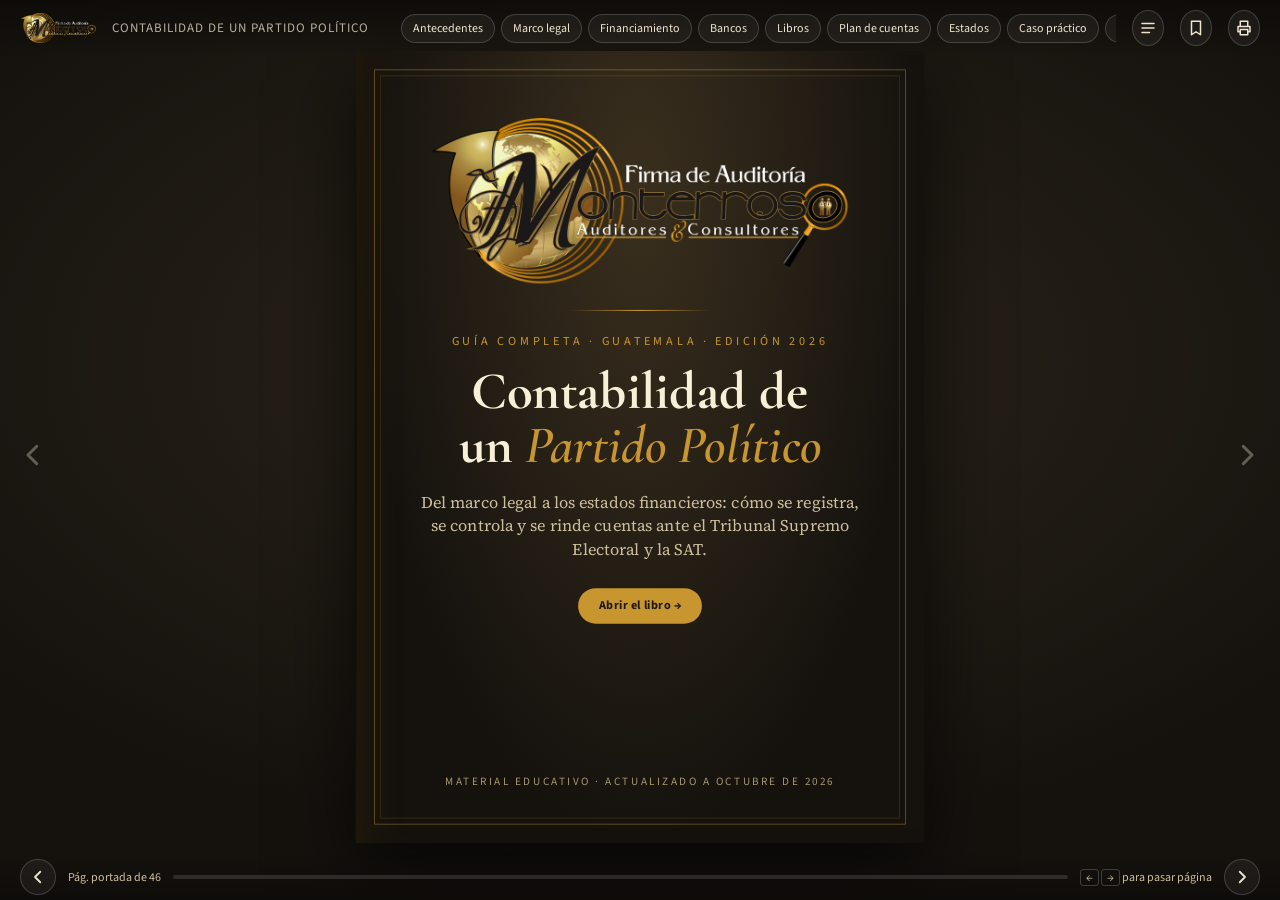
==== commit 5a01a363: "Agrega libro, presentación (visualizador y presentador) y migraciones Supabase Co-Authored-By: Claud" ====
--- a/contabilidad-partido-politico/index.html
+++ b/contabilidad-partido-politico/index.html
@@ -991,6 +991,9 @@
   <p class="small">Guía educativa · Octubre de 2026</p>
 </article>
 </div>
+<script src="config.js"></script>
+<script src="data-source.js"></script>
+<script src="boot.js"></script>
 <script src="book.js"></script>
 </body>
 </html>
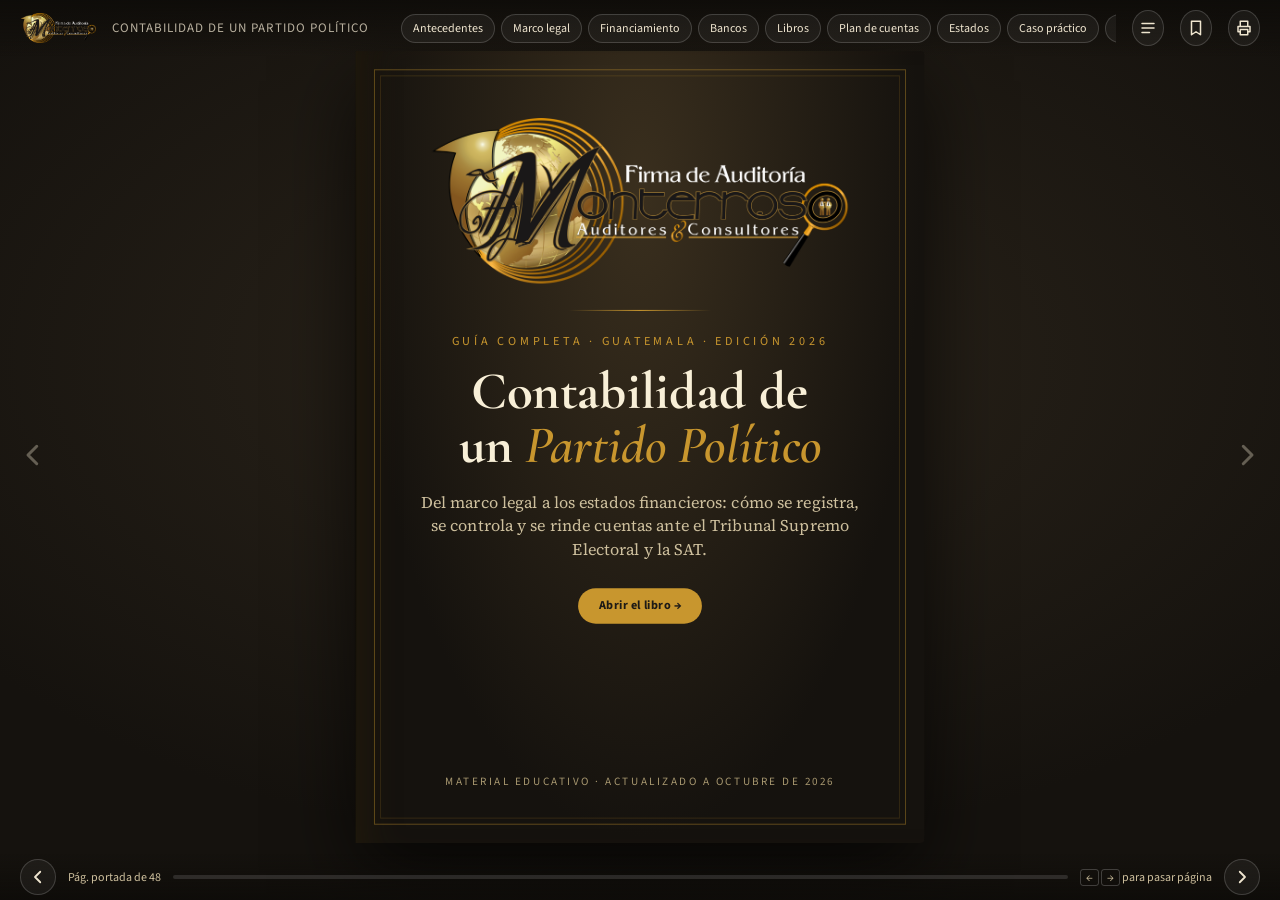
==== commit 21fe6dbe: "Agrega el proceso de inscripción de un partido (libro y presentación) y migración 07 Co-Authored-By:" ====
--- a/contabilidad-partido-politico/index.html
+++ b/contabilidad-partido-politico/index.html
@@ -60,7 +60,7 @@
   <span class="kicker">Bienvenida</span>
   <h2>Qué encontrará en este libro</h2>
   <p class="lead dropcap">Un partido político en Guatemala es una institución de derecho público, pero maneja dinero público y privado. Por eso su contabilidad no es solo un asunto técnico: es la prueba de que cada quetzal tiene origen conocido, límite respetado y destino justificado.</p>
-  <p>Esta guía recorre el tema completo, en orden: la historia de la regulación, las leyes aplicables, cómo se financia un partido, cuánto puede recibir y gastar, qué cuentas bancarias y libros debe llevar, qué plan de cuentas usar y qué estados financieros presentar al TSE. Cierra con un caso práctico completo y con lo que debe hacerse ante la SAT.</p>
+  <p>Esta guía recorre el tema completo, en orden: la historia de la regulación, las leyes aplicables, cómo se inscribe un partido, cómo se financia un partido, cuánto puede recibir y gastar, qué cuentas bancarias y libros debe llevar, qué plan de cuentas usar y qué estados financieros presentar al TSE. Cierra con un caso práctico completo y con lo que debe hacerse ante la SAT.</p>
   <div class="cols2">
     <div class="card"><h4>Cómo se usa</h4><p>Pase página con las flechas ← →, haciendo clic en los bordes o deslizando el dedo.</p></div>
     <div class="card"><h4>Interactivo</h4><p>Hay calculadoras, partidas desplegables y una lista de cumplimiento que guarda su avance.</p></div>
@@ -75,7 +75,7 @@
   <h2>Índice</h2>
   <ol class="toc">
     <li><a href="#" data-goto="antecedentes"><span><span class="tt">Antecedentes históricos</span><span class="ds">De 1985 a las reformas de 2026</span></span><span class="pg"></span></a></li>
-    <li><a href="#" data-goto="piramide"><span><span class="tt">Marco legal y entidad rectora</span><span class="ds">Leyes, reglamentos y la UECFFPP</span></span><span class="pg"></span></a></li>
+    <li><a href="#" data-goto="piramide"><span><span class="tt">Marco legal y entidad rectora</span><span class="ds">Leyes, la UECFFPP y la inscripción de un partido</span></span><span class="pg"></span></a></li>
     <li><a href="#" data-goto="naturaleza"><span><span class="tt">Naturaleza y financiamiento</span><span class="ds">Fuentes, prohibiciones, techos y distribución</span></span><span class="pg"></span></a></li>
     <li><a href="#" data-goto="cuentas-bancarias"><span><span class="tt">Sistema de cuentas bancarias</span><span class="ds">Qué cuentas, para qué y con qué firmas</span></span><span class="pg"></span></a></li>
     <li><a href="#" data-goto="libros-sat"><span><span class="tt">Libros obligatorios</span><span class="ds">Contables y de contribuciones</span></span><span class="pg"></span></a></li>
@@ -175,6 +175,51 @@
   </div>
   <div class="note"><b>Lo que debe saber el contador</b>Antes de recibir una sanción hay oportunidad de aclarar y de defenderse. Pero los plazos corren: guardar respaldos ordenados es la mejor defensa.</div>
   <p class="small">Plazos según Reglamento arts. 15 y 16. Las sanciones se gradúan por proporcionalidad y razonabilidad.</p>
+</article>
+
+<!-- inscripción 1 -->
+<article class="page" id="inscripcion1" data-sec="II · Marco legal">
+  <span class="kicker">Sección II · Inscripción de un partido (1)</span>
+  <h2>Dónde y cómo se inscribe un partido</h2>
+  <p>Ser partido y ser contribuyente son dos existencias distintas. Hay <b>tres puertas</b>:</p>
+  <table class="t">
+    <tbody>
+      <tr><td><b>Notario</b></td><td>Escritura pública del comité y, luego, la del partido.</td></tr>
+      <tr><td><b>Registro de Ciudadanos del TSE</b></td><td>Inscribe el comité, el partido y sus órganos permanentes, por medio del Departamento de Organizaciones Políticas. Edicto gratis en el Diario Oficial.</td></tr>
+      <tr><td><b>SAT</b></td><td>Existencia tributaria: RTU y NIT, libros contables y recibos autorizados. <span class="verify">verificar</span></td></tr>
+    </tbody>
+  </table>
+  <h3>La ruta en nueve pasos <span class="law">LEPP arts. 51 a 76</span></h3>
+  <div class="tl">
+    <div class="ev key"><div class="yr">1</div><p><b>Grupo promotor</b> (más del 2 % del mínimo de afiliados, alfabetos): acta notarial y Junta Directiva Provisional de 9 o más.</p></div>
+    <div class="ev"><div class="yr">2</div><p><b>Escritura del comité</b> en 3 meses; solicitud de inscripción en 30 días; el Director resuelve en 8.</p></div>
+    <div class="ev"><div class="yr">3</div><p><b>Comité inscrito</b>: personalidad limitada y vigencia de <b>2 años improrrogables</b>.</p></div>
+    <div class="ev"><div class="yr">4</div><p><b>Hojas de adhesión</b> numeradas y autorizadas; depuración en 15 días.</p></div>
+    <div class="ev"><div class="yr">5</div><p><b>Organización mínima</b> con asambleas municipales y departamentales.</p></div>
+    <div class="ev"><div class="yr">6</div><p><b>Escritura del partido</b> con declaración jurada de afiliados y organización, estatutos, CEN provisional y destino de bienes <span class="law">arts. 63 y 65</span></p></div>
+  </div>
+</article>
+
+<!-- inscripción 2 -->
+<article class="page" id="inscripcion2" data-sec="II · Marco legal">
+  <span class="kicker">Sección II · Inscripción de un partido (2)</span>
+  <h2>Requisitos, plazos y primeras obligaciones</h2>
+  <div class="tl">
+    <div class="ev"><div class="yr">7</div><p><b>Solicitud</b> antes de vencer los 2 años; examen en 8 días; edicto; oposición en 8 días; audiencia de 15; resolución en 8; apelación ante el TSE; 60 días para subsanar.</p></div>
+    <div class="ev key"><div class="yr">8</div><p><b>Primera Asamblea Nacional</b>: convocada en 3 meses y celebrada en 2 más. Elige el primer CEN.</p></div>
+    <div class="ev"><div class="yr">9</div><p><b>SAT y contabilidad</b>: contador general en 15 días, balance de apertura en 1 mes.</p></div>
+  </div>
+  <h3>Requisitos mínimos</h3>
+  <table class="t">
+    <tbody>
+      <tr><td><b>Afiliados</b> <span class="law">art. 19 a</span></td><td>0.30 % del padrón de las últimas elecciones generales; al menos la mitad sabe leer y escribir. Ejemplo: padrón de 10,200,000 → 30,600.</td></tr>
+      <tr><td><b>Municipio</b> <span class="law">art. 49</span></td><td>40 afiliados vecinos y su Comité Ejecutivo Municipal</td></tr>
+      <tr><td><b>Departamento</b></td><td>Organización en 4 municipios y su Comité Ejecutivo</td></tr>
+      <tr><td><b>Nacional</b></td><td>50 municipios en al menos 12 departamentos y el CEN</td></tr>
+      <tr><td><b>Estatutos</b> <span class="law">art. 65</span></td><td>Órgano de fiscalización financiera y tribunal de honor</td></tr>
+    </tbody>
+  </table>
+  <div class="note warn"><b>Falta confirmar</b>Los documentos exactos de la inscripción tributaria en la SAT para organizaciones políticas. Habitualmente: DPI y nombramiento del representante legal, escritura o resolución de inscripción y domicilio fiscal.</div>
 </article>
 
 <!-- 8 -->
@@ -696,7 +741,7 @@
       <tr><td class="num">13</td><td><b>Egresos</b>: permanentes y de campaña</td></tr>
     </tbody>
   </table>
-  <div class="note"><b>Nota 2, el detalle que más se olvida</b>Debe revelar el régimen de impuestos del partido y las exenciones que invoca. Conecta la contabilidad con lo que se verá ante la SAT en la página 42.</div>
+  <div class="note"><b>Nota 2, el detalle que más se olvida</b>Debe revelar el régimen de impuestos del partido y las exenciones que invoca. Conecta la contabilidad con lo que se verá ante la SAT en la página 44.</div>
 </article>
 <!-- 30 -->
 <article class="page" id="caso-datos" data-sec="VIII · Caso práctico" data-sec-start="Caso práctico">
